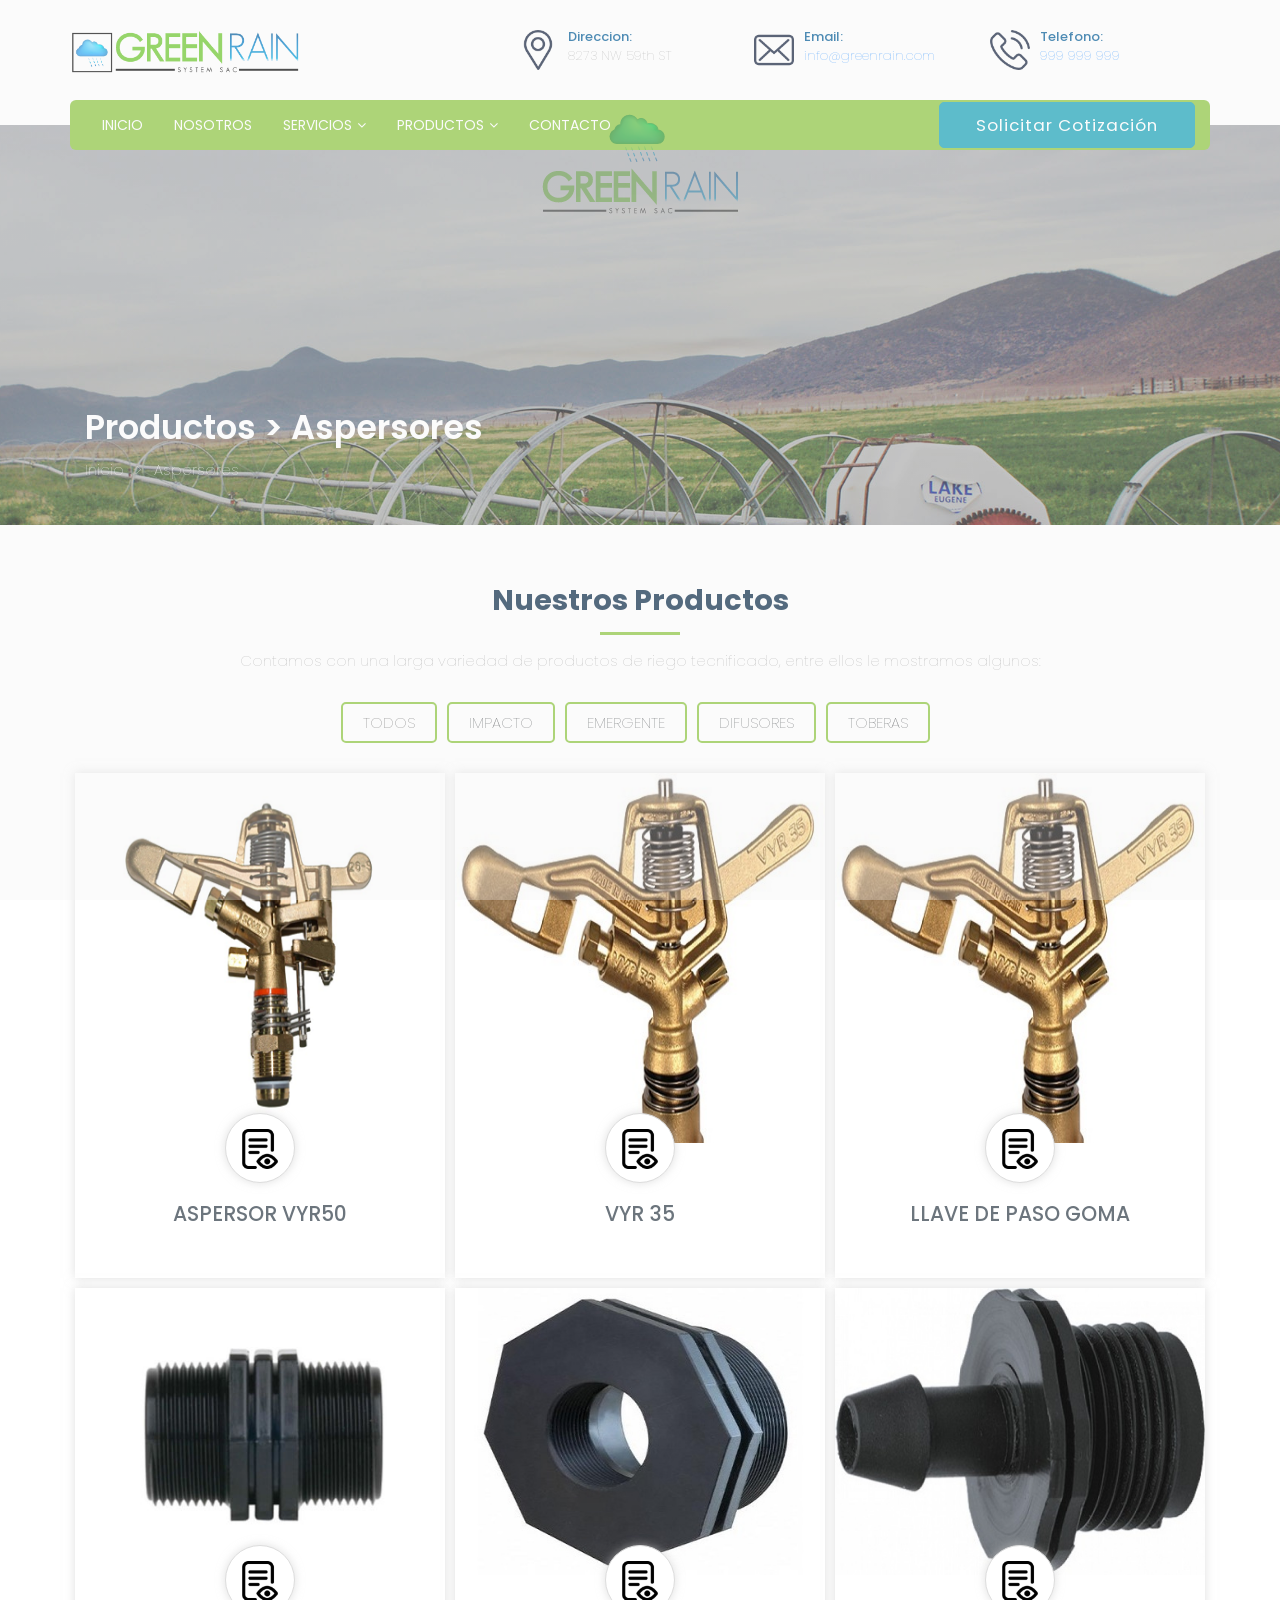
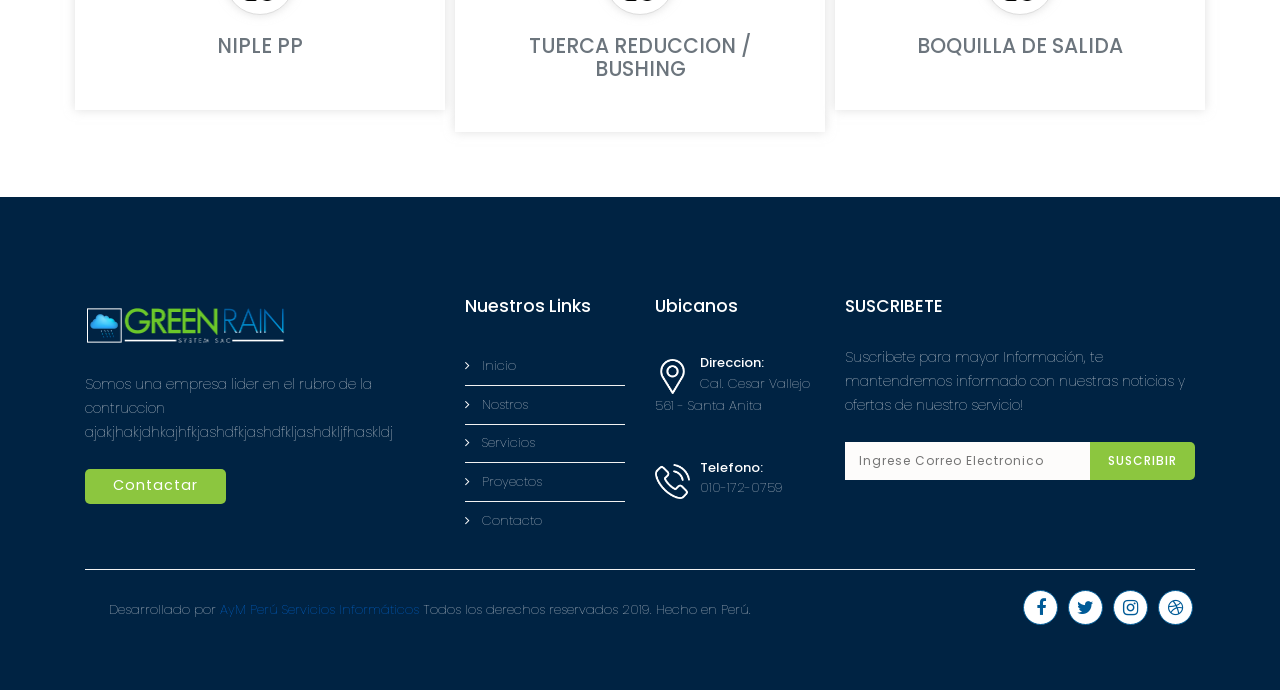
==== aspersores.html @ 832891cf "Mi primer commit" ====
<!DOCTYPE html>
<html lang="es" class="no-js">
	
    <head>
		<meta charset="UTF-8">
        <meta name="viewport" content="width=device-width, initial-scale=1, maximum-scale=1">
		<meta http-equiv="X-UA-Compatible" content="IE=edge">
        
		<!-- ==============================================
		TITLE AND META TAGS
		=============================================== -->
		<title>GREEN RAIN || INICIO</title>
        <meta name="description" content="">
        <meta name="keywords" content="">
        <meta name="author" content="AyM Peru Servicios Informarticos">

		<!-- ==============================================
		FAVICON
		=============================================== -->  
        <link rel="shortcut icon" href="img/greenrain/logos/nube.png">
             
		<!-- ==============================================
		CSS
		=============================================== -->  
        <link rel="stylesheet" href="css/bootstrap.min.css">
        <link rel="stylesheet" href="css/navbar.css">
        <link rel="stylesheet" href="css/stylesheet.css">
        <link rel="stylesheet" href="css/responsive.css">
        <link rel="stylesheet" href="fonts/font-awesome/css/font-awesome.min.css">
        <link rel="stylesheet" href="css/animate.min.css">
        <script src="js/modernizr-custom.js"></script>
        
	</head>
    
<body>
    
<!-- LOADER -->
<div id="loader-wrapper">
    <div  align="center">
        <img src="img/greenrain/logos/logo.png" alt="" style="margin-top:5%;" >
    </div>

    <div id="loader"></div>
</div>
<!-- LOADER -->
    
    
<header>
    <div class="container">
         <div class="header-left">
             <figure class="brand"><a href="index.html"><img src="img/greenrain/logos/logo1.png" alt=""></a></figure> 
         </div>
         <div class="top-location">
             <div class="address">
                 <figure class="address-icon"><img src="img/master/address.png" alt=""></figure>
                 <h6>Direccion:</h6>
                 <p>8273 NW 59th ST</p>
             </div>
             <div class="email">
                 <figure class="mail-icon"><img src="img/master/mail.png" alt=""></figure>
                 <h6>Email:</h6>
                 <p><a href="mailto:info@greenrain.com">info@greenrain.com</a></p>
             </div>
             <div class="phone">
                 <figure class="phone-icon"><img src="img/master/phone.png" alt=""></figure>
                 <h6>Telefono:</h6>
                 <p><a href="tel:+999 999 999">999 999 999</a></p>
             </div>
         </div>
     </div>    
 </header> 
    
 <nav>
  <div class="container">
      <nav class="navbar navbar-expand-lg">
        <a class="navbar-brand" href="index.html"><div class="logo-brand"><img src="img/greenrain/logos/logo1.png" alt=""></div></a>
        <button class="navbar-toggler" type="button" data-toggle="collapse" data-target="#navbarSupportedContent" aria-controls="navbarSupportedContent" aria-expanded="false" aria-label="Toggle navigation">
          <span class="navbar-toggler-icon"></span>
        </button>

        <div class="collapse navbar-collapse" id="navbarSupportedContent">
          <ul class="navbar-nav mr-auto">
            <li class="nav-item dropdown">
              <a class="nav-link" href="index.html">INICIO</a>
              <!-- <ul class="dropdown-menu">
                <li class="divider-top"></li>
                <li><a class="dropdown-item" href="index-2.html">Homepage One</a></li>
                <li class="divider"></li>
                <li><a class="dropdown-item" href="homepage-v2.html">Homepage Two</a></li>
                <li class="divider"></li>
                <li><a class="dropdown-item" href="homepage-v3.html">Homepage Three</a></li>
              </ul> -->
            </li>
            <li class="nav-item">
              <a class="nav-link" href="nosotros.html">NOSOTROS</a>
            </li>
            <li class="nav-item dropdown">
              <a class="nav-link  dropdown-toggle" href="#" data-toggle="dropdown">SERVICIOS<span class="caret-drop"></span></a>
              <ul class="dropdown-menu">
                <li class="divider-top"></li>
                <li><a class="dropdown-item" href="automatizacion.html">AUTOMATIZACION DE SISTEMAS DE RIEGO</a></li>
                <li class="divider"></li>
                <li><a class="dropdown-item" href="fertirrigacion.html">FERTIRRIGACION</a></li>
                <li class="divider"></li>
                <li><a class="dropdown-item" href="diseño-ejecucion.html">DISEÑO Y EJECUCION</a></li>
                <li class="divider"></li>
                <li><a class="dropdown-item" href="impermeabilizacion.html">IMPERMEABILIZACION DE RESERVORIO</a></li>
                <li class="divider"></li>
                <li><a class="dropdown-item" href="electrofusion.html">ELECTROFUSION DE TUBERIA HDPE</a></li>
                <li class="divider"></li>
               <li><a class="dropdown-item" href="termofusion.html">TERMOFUSION DE TUBERIA HDPE</a></li>
              </ul>
            </li>
            <li class="nav-item dropdown">
              <a class="nav-link dropdown-toggle" href="#" data-toggle="dropdown">PRODUCTOS<span class="caret-drop"></span></a>

              <ul class="dropdown-menu">
                <li class="divider-top"></li>
                <li><a class="dropdown-item" href="accesorios.html">Accesorios</a></li>
                <li class="divider"></li>
                <li><a class="dropdown-item" href="aspersores.html">Aspersores</a></li>
                <li class="divider"></li>
                <li><a class="dropdown-item" href="caniones.html">Cañones de Riego</a></li>
                <li class="divider"></li>
                <li><a class="dropdown-item" href="cintas.html">Cintas de Goteo</a></li>
                <li class="divider"></li>
                <li><a class="dropdown-item" href="electrobombas.html">Electrobombas Pedrollo</a></li>
                <li class="divider"></li>
                <li><a class="dropdown-item" href="fertirrigacion.html">Fertirrigación</a></li>
                <li class="divider"></li>
                <li><a class="dropdown-item" href="filtros.html">Filtros</a></li>
                <li class="divider"></li>
                <li><a class="dropdown-item" href="goteros.html">Goteros</a></li>
                <li class="divider"></li>
                <li><a class="dropdown-item" href="geomembrena.html">Geomembrena HDPE y PVC</a></li>
                <li class="divider"></li>
                <li><a class="dropdown-item" href="manguera.html">Manguera de Goteo</a></li> 
                <li class="divider"></li>
                <li><a class="dropdown-item" href="micro-aspersores.html">Micro Aspersores</a></li>
                <li class="divider"></li>
                <li><a class="dropdown-item" href="programadores.html">Programadores de Riego</a></li>
                <li class="divider"></li>
                <li><a class="dropdown-item" href="valvulas.html">Válvulas</a></li>
                <li class="divider"></li>
                <li><a class="dropdown-item" href="tuberia-polietileno.html">Tuberia de Polietileno HDPE-LDPE</a></li>
                <li class="divider"></li>
                <li><a class="dropdown-item" href="tuberia-pvc.html">Tuberia PVC</a></li>
                <li class="divider"></li>
                <li><a class="dropdown-item" href="soluciones.html">Soluciones Agrarias</a></li>
                
              </ul>
            </li>
            <!-- <li class="nav-item dropdown">
              <a class="nav-link  dropdown-toggle" href="#" data-toggle="dropdown">PAGES<span class="caret-drop"></span></a>
              <ul class="dropdown-menu">
                <li class="divider-top"></li>
                <li><a class="dropdown-item" href="blogs.html">Blogs</a></li>
                <li class="divider"></li>
                <li><a class="dropdown-item" href="blog-single.html">Blog Single</a></li>
                <li class="divider"></li>
                <li><a class="dropdown-item" href="faq.html">Faq</a></li>
                <li class="divider"></li>
                <li><a class="dropdown-item" href="careers.html">Careers</a></li>
                <li class="divider"></li>
                <li><a class="dropdown-item" href="team.html">Team</a></li>
                <li class="divider"></li>
                <li><a class="dropdown-item" href="pricing.html">Pricing</a></li>
                <li class="divider"></li>
                <li><a class="dropdown-item" href="error-page.html">404 Error Page</a></li>
              </ul>
            </li> -->
            <li class="nav-item">
              <a class="nav-link" href="contacto.html">CONTACTO</a>
            </li>
          </ul>
          
            <button class="btn btn-info" data-target="#ModalCotizar" data-toggle="modal">Solicitar Cotización</button>
          
        </div>
      </nav>
  </div>
</nav>
    
    <div class="sections">
        <div class="container">
            <div class="pages-title">
                <h1>Productos > Aspersores</h1>
                <p>Inicio &nbsp; > &nbsp; Aspersores</p>
            </div>
        </div>
    </div>
    
    

    <section>
        
      <div class="container filterable-portfolio">
              <div class="section-title">
                <h2>Nuestros Productos</h2>
                <hr class="center">
                <p>Contamos con una larga variedad de productos de riego tecnificado, entre ellos le mostramos algunos:</p>
              </div>
              <ul class="nav nav-pills center-pills portfolio-filter">
                <li role="presentation" class="active"><a href="#" data-filter="*">TODOS</a></li>
                <li role="presentation"><a data-filter=".impacto">IMPACTO</a></li>
                <li role="presentation"><a data-filter=".emergente">EMERGENTE</a></li>
                <li role="presentation"><a data-filter=".difusores">DIFUSORES</a></li>
                <li role="presentation"><a data-filter=".toberas">TOBERAS</a></li>
             
                
             </ul>
          <div class="row portfolio-items">
            <figure class="portfolio-item col-md-4 impacto">
                  <div class="front-thumbnail">
                          <figure class="box-pic"><a data-toggle="modal" data-target="#acc-dentado"><img src="img/greenrain/productos/aspersores/aspersorVyR50.png" alt=""></a></figure> 
                          <div class="rounded-circle"><figure class="center-circle-icon"><img src="img/greenrain/iconos/archivo.png" alt="" data-toggle="modal" data-target="#acc-dentado"></figure> </div>
                          <div class="figure-caption">
                              <h4 class="text-uppercase">ASPERSOR VyR50</h4>
                              
                          </div>
                      </div>
            </figure>


            <figure class="portfolio-item col-md-4 impacto">
              <div class="front-thumbnail">
                      <figure class="box-pic"><a data-toggle="modal" data-target="#acc-dentado2"><img src="img/greenrain/productos/aspersores/vyr35.jpg" alt=""></a></figure> 
                      <div class="rounded-circle"><figure class="center-circle-icon"><img src="img/greenrain/iconos/archivo.png" alt="" data-toggle="modal" data-target="#acc-dentado2"></figure> </div>
                      <div class="figure-caption">
                          <h4 class="text-uppercase">VYR 35</h4>
                          
                      </div>
                  </div>
            </figure>


            <figure class="portfolio-item col-md-4 goteo">
              <div class="front-thumbnail">
                      <figure class="box-pic"><a data-toggle="modal" data-target="#acc-dentado3"><img src="img/greenrain/productos/aspersores/vyr35.jpg" alt=""></a></figure> 
                      <div class="rounded-circle"><figure class="center-circle-icon"><img src="img/greenrain/iconos/archivo.png" alt="" data-toggle="modal" data-target="#acc-dentado3"></figure> </div>
                      <div class="figure-caption">
                          <h4 class="text-uppercase">LLAVE DE PASO GOMA
                          </h4>
                          
                      </div>
                  </div>
            </figure>

          

          </div>



          <div class="row portfolio-items">
            <figure class="portfolio-item col-md-4 mecanicos">
                  <div class="front-thumbnail">
                          <figure class="box-pic"><a data-toggle="modal" data-target="#acc-roscado"><img src="img/greenrain/productos/accesorios/rosacado1.jpg" alt=""></a></figure> 
                          <div class="rounded-circle"><figure class="center-circle-icon"><img src="img/greenrain/iconos/archivo.png" alt="" data-toggle="modal" data-target="#acc-roscado"></figure> </div>
                          <div class="figure-caption">
                              <h4 class="text-uppercase">NIPLE PP</h4>
                              
                          </div>
                      </div>
            </figure>


            <figure class="portfolio-item col-md-4 mecanicos">
              <div class="front-thumbnail">
                      <figure class="box-pic"><a data-toggle="modal" data-target="#acc-roscado2"><img src="img/greenrain/productos/accesorios/rosacado2.jpeg"></a></figure> 
                      <div class="rounded-circle"><figure class="center-circle-icon"><img src="img/greenrain/iconos/archivo.png" alt="" data-toggle="modal" data-target="#acc-roscado2"></figure> </div>
                      <div class="figure-caption">
                          <h4 class="text-uppercase">TUERCA REDUCCION / BUSHING</h4>
                          
                      </div>
                  </div>
            </figure>


            <figure class="portfolio-item col-md-4 mecanicos">
              <div class="front-thumbnail">
                      <figure class="box-pic"><a data-toggle="modal" data-target="#acc-roscado3"><img src="img/greenrain/productos/accesorios/roscado3.jpg" alt=""></a></figure> 
                      <div class="rounded-circle"><figure class="center-circle-icon"><img src="img/greenrain/iconos/archivo.png" alt="" data-toggle="modal" data-target="#acc-roscado3"></figure> </div>
                      <div class="figure-caption">
                          <h4 class="text-uppercase">Boquilla de Salida
                          </h4>
                          
                      </div>
                  </div>
            </figure>

          

          </div>
        </div>

</section>

   
    
    <footer>
        <div class="container" style="background: #0000">
            <div class="row">
              <div class="col-lg-4">
                <div class="footer-col">
                    <figure class="footer-logo"><a href="index.html"><img src="img/greenrain/logos/logo2.png" alt=""></a></figure>
                  <p>Somos una empresa lider en el rubro de la contruccion ajakjhakjdhkajhfkjashdfkjashdfkljashdkljfhaskldj </p>
                  <p><button class="btn btn-custom" data-target="#ModalCotizar" data-toggle="modal">Contactar</button></p>
                </div>  
              </div>
              <div class="col-lg-2">
                <div class="footer-col">  
                    <h5>Nuestros Links</h5> 
                    <ul class="list-group list-group-flush">
                        <li class="list-group-item"><i class="fa fa-angle-right" aria-hidden="true"></i>  &nbsp; <a href="index.html">Inicio</a></li>
                        <li class="list-group-item"><i class="fa fa-angle-right" aria-hidden="true"></i>  &nbsp; <a href="nosotros.html">Nostros</a></li>
                        <li class="list-group-item"><i class="fa fa-angle-right" aria-hidden="true"></i>  &nbsp; <a href="servicios.html">Servicios</a></li>
                        <li class="list-group-item"><i class="fa fa-angle-right" aria-hidden="true"></i>  &nbsp; <a href="proyectos.html">Proyectos</a></li>
                        <li class="list-group-item"><i class="fa fa-angle-right" aria-hidden="true"></i>  &nbsp; <a href="contacto.html">Contacto</a></li>
                    </ul>
                </div>
              </div>
              <div class="col-lg-2">
                <div class="footer-col"> 
                    <h5>Ubicanos</h5>
                    <div class="location-box">
                        <figure class="bottom-location-icon"><img src="img/master/location-footer.png" alt=""></figure>
                        <h6>Direccion:</h6>
                        <p>Cal. Cesar Vallejo 561 - Santa Anita</p>
                    </div>
                    
                    <div class="location-box location-phone">
                        <figure class="bottom-location-icon"><img src="img/master/call-footer.png" alt=""></figure>
                        <h6>Telefono:</h6>
                        <p>010-172-0759</p>
                    </div>
                </div>
              </div>
              <div class="col-lg-4">
                <div class="footer-col last-col">
                    <h5>SUSCRIBETE</h5>
                    <p>Suscribete para mayor Información, te mantendremos informado con nuestras noticias y ofertas de nuestro servicio!</p>
                    <div class="newsletter-box">
                     <form class="subscribirAspersor" method="post">
                        <input type="email" class="input" id="email" name="email" placeholder="Ingrese Correo Electronico" required>
                        <input type="submit" class="button" id="submit" value="SUSCRIBIR">
                      </form>           
                    </div>
                    
                </div>  
              </div>
            </div>
            <hr class="footer">
            <div class="bottom-footer">
                <div class="copytight">
                    <p align="center">&nbsp;&nbsp; &nbsp;&nbsp; Desarrollado por <a href="https://aymperusi.com/">AyM Perú Servicios Informáticos</a>
                      Todos los derechos reservados 2019. Hecho en Perú.</p>
                </div>
                <div class="social-footer">
                    <div class="social-items"><a href="#"><div class="icon-fa"><i class="fa fa-facebook" aria-hidden="true"></i></div></a></div>
                    <div class="social-items"><a href="#"><div class="icon-fa"><i class="fa fa-twitter" aria-hidden="true"></i></div></a></div>
                    <div class="social-items"><a href="#"><div class="icon-fa"><i class="fa fa-instagram" aria-hidden="true"></i></div></a></div>
                    <div class="social-items"><a href="#"><div class="icon-fa"><i class="fa fa-dribbble" aria-hidden="true"></i></div></a></div>
                </div>
            </div>
        </div>
    </footer>
    
    <a href="#0" class="cd-top">Top</a>

      <!-- Modal -->
	 <div class="modal fade" id="ModalCotizar" tabindex="-1" role="dialog" aria-labelledby="ModalCotizar" aria-hidden="true">
            <div class="modal-dialog" role="document">
              <div class="modal-content">
                <div class="modal-header">
                  <h5 class="modal-title" id="exampleModalLabel"><b>PONTE EN CONTACTO CON NOSOTROS</b> </h5>
                  <button type="button" class="close" data-dismiss="modal" aria-label="Close">
                    <span aria-hidden="true">&times;</span>
                  </button>
                </div>
                <div class="modal-body">
                    <form class="contactoAspersor/" method="POST" >
                        <!-- Entrada para Nombre y Telefono -->
                        <div class="form-row">
                          <div class="form-group col-md-6">
                            <label for="inputEmail4">Nombre</label>
                            <input required type="text" class="form-control" name="nombre"  placeholder="Ingrese Nombre">
                          </div>
                          <div class="form-group col-md-6">
                <label for="inputPassword4"><b>Telefono</b></label>
                            <input required type="number" class="form-control" name="telefono"  placeholder="Ingrese Telefono">
                          </div>
                        </div>
                        <!-- Entrada para Email u Asutno -->
                        <div class="form-row">
                            <div class="form-group col-md-6">
                              <label for="inputEmail4"><b>Email</b></label>
                              <input required type="email" class="form-control" name="email"  placeholder="Ingrese Email">
                            </div>
                            <div class="form-group col-md-6">
                              <label for="inputPassword4"><b>Asunto</b></label>
                              <input required type="text" class="form-control" name="asunto"  placeholder="Ingrese Asunto">
                            </div>
                          </div>
        
                        <div class="form-group">
                            <label for="inputAddress2"><b>Mensaje</b></label>
                            <textarea name="mensaje" id="" cols="30" rows="5" name="mensaje" placeholder="Ingrese Mensaje" class="form-control" required></textarea>
                        </div>
                        
                      
                </div>
                <div class="modal-footer">
                  <button type="button" class="btn btn-secondary" data-dismiss="modal">Cancelar</button>
                  <button type="submit" class="btn btn-primary">Enviar Datos</button>
                </div>
            </form>
              </div>
            </div>
          </div>
	<!-- ==============================================
	JAVASCRIPTS
	=============================================== -->
    <script src="js/jquery-3.2.1.min.js"></script>
    <script src="js/bootstrap.min.js"></script>
    <script src="js/loader.js"></script>
    <script src="js/top.js"></script>  
    
    <script src="componentes/sweetalert2/sweetalert2.all.js"></script>
    <script src="js/enviar.js"></script>
    <script>
      (function(i,s,o,g,r,a,m){i['GoogleAnalyticsObject']=r;i[r]=i[r]||function(){
      (i[r].q=i[r].q||[]).push(arguments)},i[r].l=1*new Date();a=s.createElement(o),
      m=s.getElementsByTagName(o)[0];a.async=1;a.src=g;m.parentNode.insertBefore(a,m)
      })(window,document,'script','js/analytics.js','ga');
      ga('create', 'UA-101241150-1', 'auto');
      ga('send', 'pageview');
    </script> 



    <!-- MODALES -->
     <!-- MODAL -- FICHA TECNICA DE CADA PRDUCTO -->
     <div class="modal fade" id="acc-dentado" tabindex="-1" role="dialog" aria-labelledby="exampleModalLabel" aria-hidden="true">
      <div class="modal-dialog" role="document">
        <div class="modal-content">
          <div class="modal-header">
            <h2 class="modal-title" id="exampleModalLabel">VyR-50</h2>
            <button type="button" class="close" data-dismiss="modal" aria-label="Close">
              <span aria-hidden="true">&times;</span>
            </button>
          </div>
          <div class="modal-body">
                  <h3>ESPECIFICACIONES TECNICAS:</h3>

          
                <p class="font-weight-light">- Fabricados a partir de materias primas de polipropileno de alta
                calidad; son resistentes a los impactos.</p>

                <p class="font-weight-light">- Se utilizan con mangueras de polietileno de baja densidad (LDPE)
                (sin gotero) de Ø16 mm y Ø20 mm.</p>

                <p class="font-weight-light">- Se utilizan con líneas de goteo de Ø16 mm y Ø20 mm.</p>

                <p class="font-weight-light">- Evitan la formación de algas y bacterias gracias a su estructura a
                prueba de rayos UV (rayos ultravioleta).</p>

                <p class="font-weight-light">- Su superficie interna es homogénea y libre de poros.</p>
                
                <p class="font-weight-light">-  No contienen substancias extrañas que pudieran alterar el sabor o el
                olor del agua. </p>

              

             
          
          </div>
          <div class="modal-footer">
            <button type="button" class="btn btn-danger" data-dismiss="modal">Cerrar</button>
            
          </div>
        </div>
      </div>
    </div>


    </body>
    

</html>
---- css/navbar.css ----
/* ================== 
	# NAVBAR.  
   ================== */
nav .container{
    border-radius: 6px;
    background: #8CC63F;
    height: 50px;
    margin: 0px auto;
}

nav .container .navbar{
    padding: 32px 0px;
}

nav{
    background: transparent;
    width: 100%;
    top: -30px;
    position: relative; 
    z-index: 2;
}

.nav-link {
  transition-duration: 0.4s;
  display: block;
  padding: 0.5rem 3rem;
  margin: 0px 5px 0px 10px;
  font-family: 'Poppins', sans-serif;
  font-size: 14px;
  font-weight: normal;
  color: #fff;
}

.nav-link:hover, .nav-link:focus {
  text-decoration: none;
    color: #2C4987;
}

.navbar-brand{
    display: none;
}

.navbar{
    background: transparent;
    padding-right: 0px;
    padding-left: 0px; 
}

.logo-brand{
  width: 200px;
  transition: 0.5s;
  position: relative;

}

.logo-brand img{
  width: 100%;
}

.navbar-toggler-icon {
  display: inline-block;
  width: 1.1em;
  height: 1.1em;
  vertical-align: middle;
  content: "";
  background: no-repeat center center;
  background-size: 100% 100%;
}

.dropdown-menu {
  position: absolute;
  top: 100%;
  left: 0;
  z-index: 1000;
  display: none;
  float: left;
  min-width: 200px;
  padding: 10px 0;
  margin: 2px 0 0;
  font-size: 16px;
  text-align: left;
  list-style: none;
  background-color: #FAFCFC;
  -webkit-background-clip: padding-box;
          background-clip: padding-box;
  border: 1px solid #eff5f5;
  border-radius: 4px;
}

.dropdown-menu > li > a {
  display: block;
  padding: 2px 20px;
  clear: both;
  font-weight: normal;
  line-height: 1.5;
  white-space: nowrap;
  transition: 0.4s;
  font-family: 'Poppins', sans-serif;
  color: #595959;
  font-weight: normal;
  font-size: 14px;
  transition: 0.3s;
}

.dropdown-menu > li > a:hover,
.dropdown-menu > li > a:focus {
  color: #2C4987;
  text-decoration: none;
  background-color: transparent;
}

.dropdown-menu .divider-top {
  display: none;
  height: 1px;
  margin: 9px 0;
  overflow: hidden;
  background-color: #eff5f5;
}

.dropdown-menu .divider {
  height: 1px;
  margin: 9px 0;
  overflow: hidden;
  background-color: #eff5f5;
}

.dropdown-toggle::after {
    display:none;
}

.caret-drop{
    position: relative;
    color: #FFF;
    margin-left: 5px;
}

.caret-drop:before{
    content: "\f107";
    font-family: FontAwesome;
    font-style: normal;
    font-weight: normal;
}

.navbar-nav>.open>a, .navbar-nav>.open>a:hover, .navbar-nav>.open>a:focus{
    background-image:none;
    color: #fff;
    background-color: rgba(0,0,0,0.5); 
}

.navbar-toggler:active {
  text-decoration: none;
    color: #FFF;
}

@media (max-width:1200px) { 
.main-navbar .container{
    padding: 0px 15px 0px 15px;
}
    
}

@media (min-width: 1200px) {
    
.navbar-toggler-icon {
  background-image: url("../img/master/bars.png");
}
    
}

@media (max-width: 992px) {
    
.logo-brand{
  width: 140px;
}
    
nav .container .navbar{
    padding: 34px 0px;
}
    
nav{
    top: -33px;
}

}

@media (min-width: 851px) {
  .navbar-expand-lg {
    -ms-flex-flow: row nowrap;
    flex-flow: row nowrap;
    -ms-flex-pack: start;
    justify-content: flex-start;
  }
  .navbar-expand-lg .navbar-nav {
    -ms-flex-direction: row;
    flex-direction: row;
  }
  .navbar-expand-lg .navbar-nav .dropdown-menu {
    position: absolute;
  }
  .navbar-expand-lg .navbar-nav .nav-link {
    padding-right: 0.5rem;
    padding-left: 0.5rem;
  }
  .navbar-expand-lg > .container,
  .navbar-expand-lg > .container-fluid {
    -ms-flex-wrap: nowrap;
    flex-wrap: nowrap;
  }
  .navbar-expand-lg .navbar-collapse {
    display: -ms-flexbox !important;
    display: flex !important;
    -ms-flex-preferred-size: auto;
    flex-basis: auto;
  }
  .navbar-expand-lg .navbar-toggler {
    display: none;
  }
    
.nav-link {
  margin: 0px 2px 0px 5px;
}
    
}


@media (max-width:850px) { 
nav .container{
    padding: 0px;
    margin: 0px;
    padding: 0px;
    width: 100%;
    border-radius: 0px;
    height: 100%;
    background: transparent;
}
    
nav .container .navbar{
    padding: 0px 5px;
}
    
.navbar-brand{
    display: inherit;
}
    
.logo-brand{
    width: 150px
}
    
.logo-brand img{
    width: 100%;
}

nav{
    position: absolute;
    width: 100%;
    top: 5px;
}
    
.navbar{
    padding-right: 15px;
    padding-left: 25px; 
}
    
 .logo-brand{
    margin: 5px;
}   
      
.logo-brand img{
    width: 100%;
}
    
.navbar-toggler-icon {
    background-image: url("../img/master/bars.png");
    transition: 0.3s;
}  
       
.navbar-toggler-icon:hover {
    background-image: url("../img/master/bars-hover.png");
}  
    
.navbar-toggler:focus, .navbar-toggler:active {
    outline: none;
    box-shadow: none;
}

.navbar-nav > li > a {
    color: #595959;
    font-weight:normal;
    font-size: 12px;
    padding-left: 15px;
    margin-top: 4px;
}  
    
.navbar-nav > li > a:hover {
    color: #B5E700;
}
    
.dropdown-menu{
    margin-top: -16px;
    background: #FFF;
    border: none;
}    
.dropdown-menu > li > a {
    color: #595959;
    font-size: 12px;
    transition: 0.3s;
    padding-left: 30px;
}
.dropdown-menu > li > a:hover,
.dropdown-menu > li > a:focus {
    color: #B5E700;
    background-color: transparent;
}
.dropdown-menu > .active > a,
.dropdown-menu > .active > a:hover,
.dropdown-menu > .active > a:focus {
    color: #555;
    background-color: #e7e7e7;
}
.dropdown-menu > .disabled > a,
.dropdown-menu > .disabled > a:hover,
.dropdown-menu > .disabled > a:focus {
    color: #ccc;
    background-color: transparent;
}
    
.navbar-nav > .open > a,
.navbar-nav > .open > a:hover,
.navbar-nav > .open > a:focus {
    color: #000;
    background-color: transparent;
}
    
.navbar-nav {
    margin-top: 2px;
    background: #FFF;
} 

.navbar-nav > li {
    float: none;
    border-bottom: 1px solid #eff5f5;
    padding: 3px 10px 3px 5px;
}
    
.dropdown-toggle {
    border: none;
}
    
.dropdown-menu .divider-top {
  display:inherit;
  height: 1px;
  margin: 9px 0;
  overflow: hidden;
  clear: both;
}
    
.open .dropdown-menu {
    position: static;
    float: none;
    width: auto;
    margin-top: 0;
    background-color: #fff;
    border: 0;
    -webkit-box-shadow: none;
            box-shadow: none;
}
    
.caret-drop{
    float: right;
    margin-top: -5px;
}
    
.caret-drop:before{
    content: "\f107";
    font-family: FontAwesome;
    font-style: normal;
    font-weight: normal;
    color: #2C4987;
    font-size: 20px;
}
    
.navbar-collapse{
    margin-top: 10px;
}

.navbar-nav>.open>a, .navbar-nav>.open>a:hover, .navbar-nav>.open>a:focus{
    background-image:none;
    color: #fff;
    background-color: rgba(0,0,0,0.5); 
}
    

}
---- css/stylesheet.css ----
@import url('normalize.css');
@import url('https://fonts.googleapis.com/css?family=Poppins');



html, body, div, span, applet, object, iframe,blockquote, pre,
a, abbr, acronym, address, big, cite, code,
del, dfn, em, img, ins, kbd, q, s, samp,
small, strike, strong, sub, sup, tt, var,
b, u, i, center,
dl, dt, dd, ol, ul, li,
fieldset, form, label, legend,
table, caption, tbody, tfoot, thead, tr, th, td,
article, aside, canvas, details, embed, 
figure, figcaption, footer, header, hgroup, 
menu, nav, output, ruby, section, summary,
time, mark, audio, video {
	margin: 0;
	padding: 0;
	border: 0;
	font-size: 100%;
	font: inherit;
}
/* HTML5 display-role reset for older browsers */
article, aside, details, figcaption, figure, 
footer, header, hgroup, menu, nav, section {
	display: block;
}

body{
    overflow-x: hidden;
}

html {
  font-size: 24px;
  font-weight: 100;
  line-height: 1.5;
}

/* ===================================== 
	2. TYPOGRAPHY. 
   ===================================== */
h1, h2, h3, h4, h5, h6, p, ul,ol{
  margin-top: 0;
  margin-bottom: 1rem;
}

h1, h2, h3, h4, h5, h6 {
  margin-bottom: 0.5rem;
  line-height: 1.1;
  font-family: 'Poppins', sans-serif;
}

h1, .h1 {
  font-size: 1.8rem;
  font-weight: 600;
}

h2, .h2 {
  font-size: 1.2rem;
  color: rgb(9, 42, 72);
  font-weight: bold;
}

h3, .h3 {
  font-size: 0.90rem;
}

h4, .h4 {
  font-size: 0.85rem;
}

h5, .h5 {
  font-size: 0.72rem;
}

h6, .h6 {
  font-size: 0.70rem;
  color: #005B97;
}

p {
  font-size: 15px;
  font-family: 'Poppins', sans-serif;
  color: #999999;
}

a:link {
    text-decoration: none;
}

a:visited {
    text-decoration: none;
}

a:hover {
    text-decoration: none;
}

a:active {
    text-decoration: none;
}

/* =====================================
   	3. SPACE AND ALIGMENT.
   ===================================== */
.container, .container-fluid{
    margin: 60px auto 60px auto;
}

.inner-color{
   background: #F9F9F9; 
   padding: 20px 0px;
}

/* ==================================
   	4. BUTTOMS.
   ==================================*/
.btn {
  display: inline-block;
  font-weight: 400;
  text-align: center;
  white-space: nowrap;
  vertical-align: middle;
  -webkit-user-select: none;
  -moz-user-select: none;
  -ms-user-select: none;
  user-select: none;
  padding: 0.4rem 1.5rem;
  font-size: 0.70rem;
  line-height: 1.5;
  transition: color 0.15s ease-in-out, background-color 0.15s ease-in-out, border-color 0.15s ease-in-out, box-shadow 0.15s ease-in-out;
  font-family: 'Poppins', sans-serif;
  
  border-radius: 5px;
  letter-spacing: 1px;
}

.btn-custom {
  color: #FFF;
  background-color: #8CC63F;
  transition: 0.3s;
  padding: 0.24rem 1.122rem;
  font-size: 0.60rem; 
}

.btn-custom:hover {
  color: #FFF;
  background-color: #2c4987;
  border-color: #2c4987;
}

.btn-custom:focus, .btn-custom.focus {
  box-shadow: none;
}

.btn-custom.disabled, .btn-custom:disabled {
  color: #fff;
  background-color: #8CC63F;
  border-color: #8CC63F;
}

.btn-custom:not(:disabled):not(.disabled):active, .btn-custom:not(:disabled):not(.disabled).active,
.show > .btn-custom.dropdown-toggle {
  color: #fff;
  background-color: #2C4987;
  border-color: #2C4987;
}

.btn-custom:not(:disabled):not(.disabled):active:focus, .btn-custom:not(:disabled):not(.disabled).active:focus,
.show > .btn-custom.dropdown-toggle:focus {
  box-shadow: none;
}

.btn-slider {
  color: #FFF;
  background-color: #8CC63F;
  transition: 0.3s;
  padding: 0.3rem 1.125rem;
  font-size: 0.60rem;   
}

.btn-slider:hover {
  color: #FFF;
  background-color: #2c4987;
  border-color: #2c4987;  
}

.btn-slider:focus, .btn-slider.focus {
  box-shadow: none;
}

.btn-slider.disabled, .btn-slider:disabled {
  color: #fff;
  background-color: #8CC63F;
  border-color: #8CC63F;
}

.btn-slider:not(:disabled):not(.disabled):active, .btn-slider:not(:disabled):not(.disabled).active,
.show > .btn-slider.dropdown-toggle {
  color: #fff;
  background-color: #2C4987;
  border-color: #2C4987;
}

.btn-slider:not(:disabled):not(.disabled):active:focus, .btn-slider:not(:disabled):not(.disabled).active:focus,
.show > .btn-slider.dropdown-toggle:focus {
  box-shadow: none;
}

.btn-nav {
  color: #fff;
  background-color: #005B97;
  border-color: #005B97;
  font-size: 0.55rem;
  padding: 0.15rem 0.65rem;
  border-radius: 5px;
}

.btn-nav:hover {
  color: #FFF;
  background-color: #2c4987;
  border-color: #2c4987;
}

.btn-nav:focus, .btn-nav.focus {
  box-shadow: none;
}

.btn-nav.disabled, .btn-nav:disabled {
  color: #fff;
  background-color: #2C4987;
  border-color: #2C4987;
}

.btn-nav:not(:disabled):not(.disabled):active, .btn-nav:not(:disabled):not(.disabled).active,
.show > .btn-nav.dropdown-toggle {
  color: #fff;
  background-color: #2C4987;
  border-color: #2C4987;
}

.btn-nav:not(:disabled):not(.disabled):active:focus, .btn-nav:not(:disabled):not(.disabled).active:focus,
.show > .btn-nav.dropdown-toggle:focus {
  box-shadow: none;
}

/* ==================================
   	5. HEADER.
   ==================================*/
.top-header{
    height: 40px;
    background: #005B97;   
}

.top-header .container{
    margin: 0px auto;
}

.top-header-left{
    float: left;
}

.inner-header-left{
    display: inline-block;
    margin-right: 10px;
    font-size: 13px;
}

.inner-header-left p{
    font-size: 13px;
    color: #FFF;
}

.inner-header-left a:link {
    text-decoration: none;
    color: #FFF;
    transition: 0.3s;
}

.inner-header-left a:visited {
    text-decoration: none;
    color: #FFF;
}

.inner-header-left a:hover {
    text-decoration: none;
    color: #8CC63F;
}

.inner-header-left a:active {
    text-decoration: none;
    color: #FFF;
}

.top-header-social{
    float: right;
}

.inner-header-social{
    display: inline-block;
    margin-right: 5px;
}

.inner-header-social .fa{
    font-size: 15px;
    color: #FFF;
    transition: 0.3s;
}

.inner-header-social .fa:hover{
    color: #8CC63F;
}

header{
    background: #FFF;
    height: 130px;
}

header .container{
    margin: 0px auto;
    padding: 15px 0px;
}

.header-left{
    float: left;
    width: 20%;
    padding: 5px 0px;
}

figure.brand{
    width: 230px;
}

figure.brand img{
    width: 100%;
}

.top-location{
    float: right;
    padding: 15px 0px;
}

.top-location h6{
    font-size: 13px;
    margin-bottom: 2px;
}

.top-location p{
    font-size: 13px;
    margin-bottom: 0px;
}

.email, .address{
    display: inline-block;
    margin-right: 10px;
    width: 220px;
}

.phone{
    display: inline-block;
    width: 220px;
}

.address-icon, .mail-icon, .phone-icon{
    width: 40px;
    float: left;
    margin-right: 10px;
}

.address-icon img{
    width: 100%;
}

.mail-icon img{
    width: 100%;
}

.phone-icon img{
    width: 100%;
}

/* ==========================================================================
   	6. CAROUSEL.
   ========================================================================== */
.carousel{
    height: 700px;
    background: #ddd;
    margin-top: -55px;
    position: relative;
    z-index: 1;
}

.carousel-inner {
    height: 700px;
}

.carousel-caption{
    position: absolute;
    top: 35%;
    bottom: 0;
    text-align: center;
    color: #FFF;
}

.carousel-caption h5{
    text-transform: uppercase;
    margin: 20px 0px 30px 0px;
    color: #FFF;
}

.carousel,
.carousel-item,
.active {
    height: 100%;
}

.carousel-img-1 {
    background-image:url('../img/greenrain/slider/tecnificación.jpg');
    width: 100%;
    height: 100%;
     background-position: center;
    background-repeat: no-repeat;
    background-size: cover;
}

.carousel-img-2 {
    background-image:url('../img/greenrain/slider/tecnificación-de-riego.jpg');
    width: 100%;
    height: 100%;
    background-position: center;
    -webkit-background-size: cover;
    -moz-background-size: cover;
    background-size: cover;
    -o-background-size: cover;
}

.carousel-img-3 {
    background-image:url('../img/greenrain/slider/RIEGO3ok.jpg');
    width: 100%;
    height: 100%;
    background-position: center;
    -webkit-background-size: cover;
    -moz-background-size: cover;
    background-size: cover;
    -o-background-size: cover;
}

.carousel-img-1:before {
  content: '';
  position: absolute;
  top: 0;
  right: 0;
  bottom: 0;
  left: 0;
  background-image: linear-gradient(to bottom right, #000, #000);
  opacity: 0.5;
}

.carousel-img-2:before {
  content: '';
  position: absolute;
  top: 0;
  right: 0;
  bottom: 0;
  left: 0;
  background-image: linear-gradient(to bottom right, #000, #000);
  opacity: 0.5;
}

.carousel-img-3:before {
  content: '';
  position: absolute;
  top: 0;
  right: 0;
  bottom: 0;
  left: 0;
  background-image: linear-gradient(to bottom right, #000, #000);
  opacity: 0.5;
}

.carousel-indicators {
  position: absolute;
  right: 0;
  bottom: 20px;
  left: 0;
  z-index: 15;
  display: -ms-flexbox;
  display: flex;
  -ms-flex-pack: center;
  justify-content: center;
  padding-left: 0;
  margin-right: 15%;
  margin-left: 15%;
  list-style: none;
}

.carousel-indicators li {
  position: relative;
  -ms-flex: 0 1 auto;
  flex: 0 1 auto;
  width: 30px;
  height: 3px;
  margin-right: 3px;
  margin-left: 3px;
  text-indent: -999px;
  cursor: pointer;
  background-color: rgba(255, 255, 255);
}

.carousel-indicators .active {
  background-color: #8CC63F;
}

.carousel-control-prev,
.carousel-control-next {
  position: absolute;
  top: 0;
  bottom: 0;
  display: -ms-flexbox;
  display: flex;
  -ms-flex-align: center;
  align-items: center;
  -ms-flex-pack: center;
  justify-content: center;
  width: 15%;
  color: #fff;
  text-align: center;
  opacity: 0.5;
  display: none;
}

.inner-btn{
    display: inline-block;
    margin-right: 10px;
}

/* ==================================
   	7. HOMEPAGE #1.
   ==================================*/
.front-section h6{
    color: #8CC63F;
    text-transform: uppercase;
}

hr.left{
	width: 70px;
    border-top: 3px solid #8CC63F;
    margin: 15px 0px 15px 0px;
}

.front-options{
    margin-top: 30px;
}

.front-options .row .col-md-6{
    padding: 10px;
}

.front-options h4{
    margin-bottom: 7px;
}

.front-options p{
    font-size: 13px;
}

.border-icon{
    width: 70px;
    height: 70px;
    border: solid 2px #005B97;
    position: relative;
    float: left;
    margin-right: 20px;
    border-radius: 5px;
    transition: 0.3s;
}

.border-icon:hover{
    border: solid 1px #8CC63F;
    background: #8CC63F;
}

figure.icon-center{
    position: absolute;
    margin: auto;
    top: 0;
    right: 0;
    bottom: 0;
    left: 0;
    width: 40px;
    height: 40px;
}

figure.icon-center img{
    width: 100%; 
}

figure.front-pic img{
    width: 100%;
}

image-hover {
	margin: 15px 15px 0;
	padding: 0;
}
    
.image-hover::after {
	content: '';
	clear: both;
	display: block;
}
    
.image-hover .image-box {
	position: relative;
	padding: 0;
}
    
.image-hover .image-box img {
	width: 100%;
}
    
.image-hover .image-box:first-child {
	margin-left: 0;
}

.image-hover figure {
	width: 100%;
	height: 100%;
	margin: 0;
	padding: 0;
	background: #fff;
	overflow: hidden;
}
    
.image-hover ffigure:hover+span {
	bottom: -36px;
	opacity: 1;
}

.hover-effects figure img {
	-webkit-transform: scale(1);
	transform: scale(1);
	-webkit-transition: .3s ease-in-out;
	transition: .3s ease-in-out;
}
    
.hover-effects figure:hover img {
	-webkit-transform: scale(1.3);
	transform: scale(1.3);
}

.front-thumbnail{
    background: #FFF;
    box-shadow: 0 0 10px rgba(204,204,204,0.6);
    -moz-box-shadow: 0 0 10px rgba(204,204,204,0.6);
    -webkit-box-shadow: 0 0 10px rgba(204,204,204,0.6);
    -o-box-shadow: 0 0 10px rgba(204,204,204,0.6);
}

.front-thumbnail .box-pic img{
    width: 100%; 
}

.front-thumbnail .figure-caption{
    padding: 20px 50px 40px 50px;
    text-align: center;
}

.front-thumbnail .figure-caption p{
    margin-bottom: 0px;
}

.rounded-circle{
    width: 70px;
    height: 70px;
    border-radius: 50%;
    border: solid 1px #ddd;
    box-shadow: 0 0 10px rgba(204,204,204,0.6);
    -moz-box-shadow: 0 0 10px rgba(204,204,204,0.6);
    -webkit-box-shadow: 0 0 10px rgba(204,204,204,0.6);
    -o-box-shadow: 0 0 10px rgba(204,204,204,0.6);
    position: relative;
    margin: -30px auto 0px auto;
    background: #FFF;
    transition: 0.3s;
}

.front-thumbnail:hover .rounded-circle{
    background: #8CC63F;
    border: solid 1px #8CC63F;
}

.center-circle-icon{
    position: absolute;
    margin: auto;
    top: 0;
    right: 0;
    bottom: 0;
    left: 0;
    width: 40px;
    height: 40px;
}


.center-circle-icon img{
    width: 100%;
}

.front-blogs .thumb-pic{
    position: relative;
    transition: .5s ease;
    backface-visibility: hidden;
}

.front-blogs:hover .thumb-pic{
  opacity: 0.8;
}

.post-prev-thumb img{
    width: 100%;
}

.date-label{
    width: auto;
    height: auto;
    background: #8CC63F;
    position: absolute;
    color: #FFF;
    padding: 10px 20px;
    bottom: 30px;
}

.date-label h6{
    margin-bottom: 0px;
    color: #FFF;
}

.front-blogs .post-caption{
    padding: 30px 0px;
}

.front-blogs .post-caption p{
    line-height: 1.8;
}

.front-blogs .post-caption h5{
    color: #8CC63F;
}

.front-blogs .post-caption a:link {
    text-decoration: none;
    color: #333;
}

.front-blogs .post-caption a:visited {
    text-decoration: none;
    color: #333;
}

.front-blogs .post-caption a:hover {
    text-decoration: none;
    color: #2C4987;
}

.front-blogs .post-caption a:active {
    text-decoration: none;
    color: #333;
}

.news-feed{
    padding: 30px 20px;
    box-shadow: 0 0 10px rgba(204,204,204,0.6);
    -moz-box-shadow: 0 0 10px rgba(204,204,204,0.6);
    -webkit-box-shadow: 0 0 10px rgba(204,204,204,0.6);
    -o-box-shadow: 0 0 10px rgba(204,204,204,0.6);  
}

.feed-box{
    height: 80px;
    clear: both;
}

.feed-thumb{
    width: 80px;
    height: 80px;
    float: left;
    margin-right: 15px;
    transition: .5s ease;
    backface-visibility: hidden;
}

.feed-thumb:hover{
  opacity: 0.8;
}

.feed-thumb img{
    width: 100%;
}

.feed-box .post-caption h6{
    color: #333;   
}

.feed-box .post-caption a:link {
    text-decoration: none;
    color: #333;
}

.feed-box .post-caption a:visited {
    text-decoration: none;
    color: #333;
}

.feed-box .post-caption a:hover {
    text-decoration: none;
    color: #2C4987;
}

.feed-box .post-caption a:active {
    text-decoration: none;
    color: #333;
}

hr.feed{
    width: 100%;
    border-top: 1px solid #ddd;
    margin: 25px auto 25px auto;
}

/* ==================================
   	8. PAGES STYLES.
   ==================================*/
   /* AUTOMATIZACION */
   .sectionsAuto{
    background-image: url("../img/greenrain/slider/tecnificación-de-riego.jpg");
    height: 400px; 
    margin-top: -55px;
    background-attachment: fixed;
    background-position: center;
    background-repeat: no-repeat;
    background-size: cover;
    position: relative;
}

.sectionsAuto:before {
  content: '';
  position: absolute;
  top: 0;
  right: 0;
  bottom: 0;
  left: 0;
  background-image: linear-gradient(to bottom right, #000, #000);
  opacity: 0.3;
}

.sectionsAuto .container{
    margin: 0px auto;
}

   /* FIN AUTOMATIZACION */

   /* FERTIRRIGACION */
.sectionsFerti{
    background-image: url("../img/greenrain/slider/riego01.jpg");
    height: 400px; 
    margin-top: -55px;
    background-attachment: fixed;
    background-position: center;
    background-repeat: no-repeat;
    background-size: cover;
    position: relative;
}

.sectionsFerti:before {
  content: '';
  position: absolute;
  top: 0;
  right: 0;
  bottom: 0;
  left: 0;
  background-image: linear-gradient(to bottom right, #000, #000);
  opacity: 0.3;
}

.sectionsFerti .container{
    margin: 0px auto;
}

   /* FIN FERTIRRIGACION */

   /* diseño y ejecucion */
.sectionsDesi{
  background-image: url("../img/greenrain/slider/agricola.jpg");
  height: 400px; 
  margin-top: -55px;
  background-attachment: fixed;
  background-position: center;
  background-repeat: no-repeat;
  background-size: cover;
  position: relative;
}

.sectionsDesi:before {
content: '';
position: absolute;
top: 0;
right: 0;
bottom: 0;
left: 0;
background-image: linear-gradient(to bottom right, #000, #000);
opacity: 0.3;
}

.sectionsDesi .container{
  margin: 0px auto;
}

 /* FIN diseño y ejecucion */

 /* IMPERMEABILIZACION */
.sectionsImper{
  background-image: url("../img/greenrain/slider/RIEGO1.jpg");
  height: 400px; 
  margin-top: -55px;
  background-attachment: fixed;
  background-position: center;
  background-repeat: no-repeat;
  background-size: cover;
  position: relative;
}

.sectionsImper:before {
content: '';
position: absolute;
top: 0;
right: 0;
bottom: 0;
left: 0;
background-image: linear-gradient(to bottom right, #000, #000);
opacity: 0.3;
}

.sectionsImper .container{
  margin: 0px auto;
}

 /* FIN IMPERMEABILIZACION */

 /* ELECTRUFUSION */
.sectionsElec{
  background-image: url("../img/greenrain/slider/tecnificación.jpg");
  height: 400px; 
  margin-top: -55px;
  background-attachment: fixed;
  background-position: center;
  background-repeat: no-repeat;
  background-size: cover;
  position: relative;
}

.sectionsElec:before {
content: '';
position: absolute;
top: 0;
right: 0;
bottom: 0;
left: 0;
background-image: linear-gradient(to bottom right, #000, #000);
opacity: 0.3;
}

.sectionsElec .container{
  margin: 0px auto;
}

 /* FIN ELECTRUFUSION */

  /* TERMOFUSION */
.sectionsTermo{
  background-image: url("../img/greenrain/slider/tecnificación-de-riego.jpg");
  height: 400px; 
  margin-top: -55px;
  background-attachment: fixed;
  background-position: center;
  background-repeat: no-repeat;
  background-size: cover;
  position: relative;
}

.sectionsTermo:before {
content: '';
position: absolute;
top: 0;
right: 0;
bottom: 0;
left: 0;
background-image: linear-gradient(to bottom right, #000, #000);
opacity: 0.3;
}

.sectionsTermo .container{
  margin: 0px auto;
}

 /* FIN TERMOFUSION */




.sections{
    background-image: url("../img/greenrain/slider/RIEGO3ok.jpg");
    height: 400px; 
    margin-top: -55px;
    background-attachment: fixed;
    background-position: center;
    background-repeat: no-repeat;
    background-size: cover;
    position: relative;
}

.sections:before {
  content: '';
  position: absolute;
  top: 0;
  right: 0;
  bottom: 0;
  left: 0;
  background-image: linear-gradient(to bottom right, #000, #000);
  opacity: 0.3;
}

.sections .container{
    margin: 0px auto;
}

.pages-title{
    position: absolute;
    bottom: 20px;
    color: #FFF;
}

.pages-title h1{
    font-size: 1.4rem;
    color: #FFF;
}

.pages-title p{
    color: #FFF;
}

.section-title{
    text-align: center;
    margin-bottom: 30px;
}

.section-title h3{
    text-transform: uppercase;
}

hr.center{
    width: 80px;
    border-top: 3px solid #8CC63F;
    margin: 15px auto;
}

/* ========= ABOUT US. ========== */
.about-pic img{
    width: 100%;
}

.about-services h4{
    margin-bottom: 3px;
}

.about-services .border-icon{
    width: 60px;
    height: 60px;
    border: solid 2px #005B97;
    position: relative;
    float: left;
    margin-right: 10px;
    border-radius: 5px;
    transition: 0.3s;
}

.about-services .border-icon:hover{
    border: solid 1px #8CC63F;
    background: #8CC63F;
}

.about-services figure.icon-center{
    position: absolute;
    margin: auto;
    top: 0;
    right: 0;
    bottom: 0;
    left: 0;
    width: 40px;
    height: 40px;
}

.about-services  p{
    font-size: 13px;
    margin-bottom: 0px;
}

hr.about{
    width: 100%;
    border-top: 1px solid #ddd;
    margin: 40px auto 10px auto;
}

/* ========= SERVICES. ========== */
aside.services .list-group-item {
    font-family: 'Poppins', sans-serif;
    font-size: 14px;
}

.inner-service-block{
    margin-bottom: 30px;
}

aside.services .list-group-item .badge {
  display: inline-block;
  padding: 0.25em 0.4em;
  font-size: 0.75rem;
  font-weight: 700;
  line-height: 1;
  text-align: center;
  white-space: nowrap;
  vertical-align: baseline;
  border-radius: none
}

aside.services .list-group-item {
  position: relative;
  display: block;
  padding: 0.75rem 1rem;
  margin-bottom: 10px;
  background-color: #f2f2f2;
  border: none;
  border-left: solid 3px #005B97;
  border-radius: 0px;
  transition: 0.3s;
}

aside.services .list-group-item:hover {
  background-color: #005B97;
}

aside.services .list-group-item:hover a:link{
  color: #FFF;
}

aside.services .list-group-item a:link {
    text-decoration: none;
    color: #005B97;
}

aside.services .list-group-item a:visited {
    text-decoration: none;
    color: #005B97;
}

aside.services .list-group-item a:hover {
    text-decoration: none;
    color: #FFF;
}

aside.services .list-group-item a:active {
    text-decoration: none;
    color: #005B97;
}

aside.services .list-group-item:hover a{
  color: #FFF;
}

aside.services .list-group-item:hover .fa{
  color: #FFF;
}

.service-pic img{
    width: 100%;
}

.tabs{
    margin-top: 40px;
}

.tabs .nav-tabs {
  border-bottom: none;
}

.tabs .nav-tabs .nav-item {
  margin-bottom: -1px;
}

.tabs .nav-tabs .nav-link {
    border: 1px solid transparent;
    border-top-left-radius: 0;
    border-top-right-radius: 0;
    background: #f2f2f2;
    color: #005B97;
}

.tabs .nav-tabs .nav-link:hover, .nav-tabs .nav-link:focus {
    border-color: none;
    background: #005B97;
    color: #FFF;
}

.tabs .nav-tabs .nav-link.disabled {
    color: #6c757d;
    background-color: transparent;
    border-color: transparent;
}

.tabs .nav-tabs .nav-link.active,
.tabs .nav-tabs .nav-item.show .nav-link {
    color: #FFF;
    background-color: #005B97;
    border-color: #dee2e6 #dee2e6 #fff;
}

.tabs .nav-tabs .dropdown-menu {
    margin-top: -1px;
    border-top-left-radius: 0;
    border-top-right-radius: 0;
}

.tabs .tab-content{
    padding: 20px 7px;
}

.tabs .tab-content .thumbnail-tab{
    width: 200px;
   float: left;
    margin-right: 20px;
}

.tabs .tab-content .thumbnail-tab img{
   width: 100%;
}

.bottom-box{
    margin-top: 40px;
}

/* ========= BLOGS. ========== */
.posts-list{
    position: relative;
    margin-bottom: 40px;
}

.post-preview-image{
    position: relative;
}

.post-preview-image img{
    width: 100%;
}

.date-label{
    width: auto;
    height: auto;
    background: #8EC33E;
    position: absolute;
    color: #FFF;
    padding: 10px 20px;
    bottom: 30px;
}

.date-label h6{
    margin-bottom: 0px;
}

.fig-caption h3{
    margin: 20px 0px 10px 0px;
    color: #005B97;
}

.post-preview-details{
    margin-bottom: 5px;
}

.post-preview-details p{
    color: #333;
    margin: 10px 0px;
}

.inner-sidebar{
    margin-bottom: 30px;
    clear: both;
}

.inner-sidebar h5{
    margin-bottom: 20px;
    text-transform: uppercase;    
}

.list-group-item {
  position: relative;
  display: block;
  padding: 0.40rem 0rem;
  margin-bottom: -1px;
  background-color: #fff;
  border: 1px solid rgba(0, 0, 0, 0.125);
  font-family: 'Poppins', sans-serif;
  font-size: 14px;
}

.media-post{
    height: 95px;
}

.media-thumb{
    width: 80px;
    float: left;
    margin-right: 10px;
}

.media-thumb img{
    width: 100%;
}

.media-caption h5{
    margin-bottom: 5px;
    text-transform: none;
    font-size: 16px;
    line-height: 1.3;
}

.media-caption h5 a:link {
    text-decoration: none;
    color: #333;
    transition: 0.3s;
}

.media-caption h5 a:visited {
    text-decoration: none;
    color: #333;
}

.media-caption h5 a:hover {
    text-decoration: none;
    color: #808080;
}

.media-caption h5 a:active {
    text-decoration: none;
    color: #333;
}

.media-caption p{
    font-size: 13px;
}

.post-img img{
    width: 100%;
}

.span-posts{
    margin-bottom: 30px;
}

.span-posts .caption{
    margin-top: 20px;
}

.span-posts .caption h3{
    font-weight: 600;
}

.span-posts .caption p{
    margin-top: 15px;
}

.inner-list{
    display: inline-block;
    margin-right: 15px;
}

.list-group-item a:link {
    text-decoration: none;
    color: #808080;
    transition: 0.3s;
}

.list-group-item a:visited {
    text-decoration: none;
    color: #808080;
}

.list-group-item a:hover {
    text-decoration: none;
    color: #333;
}

.list-group-item a:active {
    text-decoration: none;
    color: #808080;
}

.tags-lists .btn{
    margin: 3px;
}

.pagination-box{
    position: relative;
    height: 47px;
    margin-top: 30px;
}

.page-link {
  position: relative;
  display: block;
  padding: 0.33rem 0.45rem;
  margin: 0px 5px 0px 5px;
  line-height: 1.25;
  color: #FFF;
  background-color: #005B97;
  border: 1px solid #005B97;
  border-radius: 5%;
  font-family: 'Poppins', sans-serif;
  font-size: 0.70rem;
}

.page-link:hover {
  z-index: 2;
  color: #FFF;
  text-decoration: none;
  background-color: #2C4987;
  border-color: #2C4987;
}


.post-caption-image{
    position: relative;
}

.post-caption-image img{
    width: 100%;
}

.post-text p{
    margin: 15px 0px;
    line-height: 1.8;
}

.comments{
    margin-top: 40px;
}

/* ========= FAQ. ========== */
.panel-group .panel {
    border-radius: 0;
    box-shadow: none;
    border-color: #EEEEEE;
}

.panel-default > .panel-heading {
    padding: 0;
    border-radius: 0;
    color: #212121;
    background-color: #FAFAFA;
    border-color: #EEEEEE;
}

.panel-title {
    color: #005B97;
    font-size: 16px;
    transition: 0.3s;
}

.panel-title:hover {
    color: #595959;
}

.panel-title > a {
    display: block;
    padding: 15px;
    text-decoration: none;
}

.more-less {
    float: right;
    color: #212121;
}

.panel-default > .panel-heading + .panel-collapse > .panel-body {
    border-top-color: #EEEEEE;
}

.panel-body{
    padding: 0px 20px;
}


.panel-title a:link {
    text-decoration: none;
    color: #005B97;
}

.panel-title a:visited {
    text-decoration: none;
    color: #005B97;
}

.panel-title a:hover {
    text-decoration: none;
    color: #2C4987;
}

.panel-title a:active {
    text-decoration: none;
    color: #005B97;
}

/* ========= CAREERS. ========== */
.careers-pic img{
    width: 100%;
}

.careers-parallax{ 
    background-image: url("../img/images/img7.jpg");
    height: 100%; 
    background-attachment: fixed;
    background-position: center;
    background-repeat: no-repeat;
    background-size: cover;
    position: relative;
    padding: 50px 0px 30px 0px;
}

.careers-parallax:before {
  content: '';
  position: absolute;
  top: 0;
  right: 0;
  bottom: 0;
  left: 0;
  background-image: linear-gradient(to bottom right, #005B97, #005B97);
  opacity: 0.8;
}

.benefits{
    padding: 30px 0px;
}

.benefit-icon{
    width: 60px;
    margin:auto;
}

.benefit-icon img{
    width: 100%;
}

.benefits h3{
    text-align: center;
    color: #8CC63F;
    margin: 15px 0px 10px 0px;
}

.benefits p{
    text-align: center;
    color: #FFF;
}

.position-icon{
    width: 70px;
}

.position-icon img{
    width: 60%;
}

.position-box{
    padding: 20px 0px;
}

.position-box h4{
    margin: 10px 0px;
}

.position-box p{
    font-size: 13px;
}

.position-box a:link {
    text-decoration: none;
    color: #2C4987
}

.position-box a:visited {
    text-decoration: none;
    color: #2C4987
}

.position-box a:hover {
    text-decoration: none;
    color: #005B97;
}

.position-box a:active {
    text-decoration: none;
    color: #2C4987
}

/* ========= ERROR PAGE. ========== */
.error-page{
    background-image: url("../img/images/img9.jpg");
    height: 800px; 
    margin-top: -55px;
    background-attachment: fixed;
    background-position: center;
    background-repeat: no-repeat;
    background-size: cover;
    position: relative;
}

.error-page:before {
  content: '';
  position: absolute;
  top: 0;
  right: 0;
  bottom: 0;
  left: 0;
  background-image: linear-gradient(to bottom right, #000, #000);
  opacity: 0.6;
}

.error-page .container{
    margin: 0px auto;
}

.error-page .middle {
    position: absolute;
    top: 50%;
    left: 50%;
    transform: translate(-50%, -50%);
    text-align: center;
    color: #FFF;
}

.error-page .middle h4{
    color: #8CC63F;
}

.error-page .middle p {
    color: #FFF;
}

/* ========= PRICING. ========== */
.pricing-table{
    box-shadow: 0 0 10px rgba(204,204,204,0.6);
    -moz-box-shadow: 0 0 10px rgba(204,204,204,0.6);
    -webkit-box-shadow: 0 0 10px rgba(204,204,204,0.6);
    -o-box-shadow: 0 0 10px rgba(204,204,204,0.6);
    border-radius: 5px;
    text-align: center;
    padding-bottom: 30px;
}

.table-header{
    height: 160px;
    background: #8CC63F;
    padding: 40px 0px;
}

.table-header h2{
    font-size: 50px;
    color: #FFF;
    text-align: center;
}

.table-header span{
    font-size: 15px;
    margin: 12px 0px 0px -15px;
    position: absolute;
}

.table-header h4{
    color: #FFF;
    text-align: center;
}

.center-table .table-header{
    background: #005B97;
}

.table-list{
    margin: 30px 0px
}

.table-list p{
    text-align: center;
    color: #333;
}

/* ========= CONTACT. ========== */

.sections-contact{
    height: 400px; 
    margin-top: -55px;
    background-attachment: fixed;
    background-position: center;
    background-repeat: no-repeat;
    background-size: cover;
    position: relative;
}

.sections-contact .container{
    margin: 0px auto;
}

.pages-title{
    position: absolute;
    bottom: 20px;
    color: #005B97;
}

.pages-title h1{
    font-size: 1.4rem;
}

.contact-left{ 
    background-image: url("../img/greenrain/slider/regar.jpg");
    height: 100%; 
    background-position: center;
    background-repeat: no-repeat;
    background-size: cover;
    position: relative;
    padding: 60px 40px;
    color: #FFF;
    z-index: 2;
}

.contact-information{ 
    color: #FFF;
    z-index: 1;
    position: relative;
}

.contact-information h2{ 
    color: #FFF;
}

.contact-information p{ 
    color: #FFF;
}

.contact-left:before {
  height: 100%; 
  content: '';
  position: absolute;
  top: 0;
  right: 0;
  bottom: 0;
  left: 0;
  background-image: linear-gradient(to bottom right, #005B97, #005B97);
  opacity: 0.7;
}

.contact-icon{
    width: 50px;
    margin: 0px auto 15px;;
}

.contact-icon img{
    width: 100%;
}

hr.contact{
    border-top: 1px solid #fff;
    margin: 15px auto 15px auto;
}

.contact-form{
    padding: 40px;
    width: 100%;
    margin: auto;
}

.form-control {
  display: block;
  width: 100%;
  height: 2.5rem;
  padding: 0px 0px 10px 0px;
  font-size: 15px;
  line-height: 2;
  color: #495057;
  background-color: #fff;
  background-clip: padding-box;
  border: none;
  border-bottom: solid 1px #002343;
  border-radius: 0;
  transition: border-color 0.15s ease-in-out, box-shadow 0.15s ease-in-out;
  font-family: 'Poppins', sans-serif;
  margin-bottom: 20px;
}

@media screen and (prefers-reduced-motion: reduce) {
  .form-control {
    transition: none;
  }
}

.form-control::-ms-expand {
  background-color: transparent;
  border: 0;
}

.form-control:focus {
  color: #495057;
  background-color: transparent;
  border-color: #C7A95C;
  outline: 0;
  box-shadow: none;
}

.form-control::-webkit-input-placeholder {
  color: #6c757d;
  opacity: 1;
}

.form-control::-moz-placeholder {
  color: #6c757d;
  opacity: 1;
}

.form-control:-ms-input-placeholder {
  color: #6c757d;
  opacity: 1;
}

.form-control::-ms-input-placeholder {
  color: #6c757d;
  opacity: 1;
}

.form-control::placeholder {
  color: #6c757d;
  opacity: 1;
}

.form-control:disabled, .form-control[readonly] {
  background-color: #e9ecef;
  opacity: 1;
}

select.form-control:focus::-ms-value {
  color: #495057;
  background-color: #fff;
}

.alert-success {
  color: #FFF;
  background-color: #8EC33E;
  border-color: #8EC33E;
  font-family: Aileron-Regular;
  font-size: 15px;
  line-height: 1.5;
}

.close {
  float: right;
  font-size: 1rem;
  font-weight: 700;
  line-height: 1;
  color: #000;
  text-shadow: none;
  opacity: 1;
}

.maps{
    height: 500px;
}

.btn-send{
    margin-top: 20px;
    text-align: center;
}

p.address{
    position: relative; 
    margin-bottom: 10px;
    background: transparent;
    width: 100%;
}

p.address:before{
    content: "\f041";
    font-family: FontAwesome;   
    margin-right: 15px;
    font-size: 20px;
}

p.phone{
    position: relative;
    margin-bottom: 10px;
    background: transparent;
    width: 100%;
}

p.phone:before{
    content: "\f095";
    font-family: FontAwesome;   
    margin-right: 10px;
    font-size: 20px;
}

p.email{
    position: relative;  
    background: transparent;
    width: 100%;
}

p.email:before{
    content: "\f0e0";
    font-family: FontAwesome;   
    margin-right: 10px;
    font-size: 20px;
}

.social-contact{
    display: inline-block;
    margin-right: 10px;
    font-size: 18px;
}


.social-contact a:link {
    text-decoration: none;
    color: #FFF;
    transition: 0.3s;
}

.social-contact a:visited {
    text-decoration: none;
    color: #FFF;
}

.social-contact a:hover {
    text-decoration: none;
    color: #8CC63F;
}

.social-contact a:active {
    text-decoration: none;
    color: #FFF;
}

.with-errors{
    font-size: 12px;
    font-family: 'Poppins', sans-serif;
    color: red;
}

/* ========= PROJECTS. ========== */
.chart-container{
    margin-top: 50px;
}

/* ==========================================================================
   	9. SCROLLING TOP.
   ========================================================================== */
@media only screen and (min-width: 1024px) {
  main p {
    font-size: 20px;
    font-size: 1.25rem;
  }
}

.cd-top {
  display: inline-block;
  height: 40px;
  width: 40px;
  position: fixed;
  bottom: 40px;
  right: 10px;
  box-shadow: 0 0 10px rgba(0, 0, 0, 0.05);
  /* image replacement properties */
  overflow: hidden;
  text-indent: 100%;
  white-space: nowrap;
  background: rgba(255, 64, 76, 1) url(../img/master/cd-top-arrow.svg) no-repeat center 50%;
  visibility: hidden;
  opacity: 0;
  -webkit-transition: opacity .3s 0s, visibility 0s .3s;
  -moz-transition: opacity .3s 0s, visibility 0s .3s;
  transition: opacity .3s 0s, visibility 0s .3s;
  border-radius: 5px;  
  background-color: #8CC63F;    
}
.cd-top.cd-is-visible, .cd-top.cd-fade-out, .no-touch .cd-top:hover {
  -webkit-transition: opacity .3s 0s, visibility 0s 0s;
  -moz-transition: opacity .3s 0s, visibility 0s 0s;
  transition: opacity .3s 0s, visibility 0s 0s;
}
.cd-top.cd-is-visible {
  /* the button becomes visible */
  visibility: visible;
  opacity: 1;
}
.cd-top.cd-fade-out {
  /* if the user keeps scrolling down, the button is out of focus and becomes less visible */
  opacity: .5;
}
.no-touch .cd-top:hover {
  background-color: #FFC428;
  opacity: 1;
}
@media only screen and (min-width: 768px) {
  .cd-top {
    right: 20px;
    bottom: 20px;
  } 
}

@media only screen and (min-width: 1024px) {
  .cd-top {
    height: 60px;
    width: 60px;
    right: 30px;
    bottom: 30px;
  }
}
/* ==========================================================================
   	10. TEAM.
   ========================================================================== */
.team-slider{
    overflow: hidden;
    margin: 0px;
    padding: 0px;
}

.team-card-3{
    text-align: center;
}

.team-card-3 h4{
    margin: 15px 0px 5px 0px;   
}

.team-card-3 p{
    margin-bottom: 0px;   
}

.team-photo img{
    width: 100%;
}

.signature{
    width: 160px;
}

.signature img{
    width: 100%;
}

.our-team h6{
    font-style: italic;
}

.slick-dots {
  text-align: center;
  padding: 0;
  display: none;
  margin: 0px;
}
.slick-dots li {
  display: inline-block;
  margin-left: 4px;
  margin-right: 4px;
  display: none;
  margin: 0px;

}
.team-card-3 .slick-dots li.slick-active button {
  background-color: #999;
}
.team-card-3 .slick-dots li button {
  font: 0/0 a;
  text-shadow: none;
  color: transparent;
  background-color: #fff;
  border: solid 1px #999;
  width: 15px;
  height: 15px;
  border-radius: 50%;
}
.team-card-3 .slick-dots li :hover {
  background-color: #999;
}

.team-card-3 .responsive{
    clear: both;
}

.team-card-3 .responsive div img{
    margin-left: auto;
    margin-right: auto;
}

@media screen and (max-width: 800px) {
  .next, .prev {
    display: none !important;
  }
}

.span-item img{
    width: 100%;
}

/* ==========================================================================
   	11. POPUP GALLERY .
   ========================================================================== */

.magnific-img {
    width: 100%;
    height: 100%;
}

.magnific-img img {
    width: 100%;
    height: 100%;
    border-radius: 0px;
}

a.image-popup-vertical-fit {
    cursor: -webkit-zoom-in;
    z-index: 0;
    position: relative;
}

.mfp-with-zoom .mfp-container,
.mfp-with-zoom.mfp-bg {
  opacity: 0;
  -webkit-backface-visibility: hidden;
  /* ideally, transition speed should match zoom duration */
  -webkit-transition: all 0.3s ease-out;
  -moz-transition: all 0.3s ease-out;
  -o-transition: all 0.3s ease-out;
  transition: all 0.3s ease-out;
}

.mfp-with-zoom.mfp-ready .mfp-container {
    opacity: 1;
}
.mfp-with-zoom.mfp-ready.mfp-bg {
    opacity: 0.8;
}

.mfp-with-zoom.mfp-removing .mfp-container,
.mfp-with-zoom.mfp-removing.mfp-bg {
  opacity: 0;
}
.mfp-arrow-left:before {
    border-right: none !important;
}
.mfp-arrow-right:before {
    border-left: none !important;
}
button.mfp-arrow, .mfp-counter {
    opacity: 0 !important;
    transition: opacity 200ms ease-in, opacity 2000ms ease-out;
}
.mfp-container:hover button.mfp-arrow, .mfp-container:hover .mfp-counter{
	opacity: 1 !important;
}

/* Magnific Popup CSS */
.mfp-bg {
  top: 0;
  left: 0;
  width: 100%;
  height: 100%;
  z-index: 1042;
  overflow: hidden;
  position: fixed;
  background: #0b0b0b;
  opacity: 0.9; 
}

.mfp-wrap {
  top: 0;
  left: 0;
  width: 100%;
  height: 100%;
  z-index: 1043;
  position: fixed;
  outline: none !important;
  -webkit-backface-visibility: hidden; }

.mfp-container {
  text-align: center;
  position: absolute;
  width: 100%;
  height: 100%;
  left: 0;
  top: 0;
  padding: 0 8px;
  box-sizing: border-box; }

.mfp-container:before {
  content: '';
  display: inline-block;
  height: 100%;
  vertical-align: middle; }

.mfp-align-top .mfp-container:before {
  display: none; }

.mfp-content {
  position: relative;
  display: inline-block;
  vertical-align: middle;
  margin: 0 auto;
  text-align: left;
  z-index: 1045; 
}

.mfp-inline-holder .mfp-content,
.mfp-ajax-holder .mfp-content {
  width: 100%;
  cursor: auto; }

.mfp-ajax-cur {
  cursor: progress; }

.mfp-zoom-out-cur, .mfp-zoom-out-cur .mfp-image-holder .mfp-close {
  cursor: -moz-zoom-out;
  cursor: -webkit-zoom-out;
  cursor: zoom-out; }

.mfp-zoom {
  cursor: pointer;
  cursor: -webkit-zoom-in;
  cursor: -moz-zoom-in;
  cursor: zoom-in; }

.mfp-auto-cursor .mfp-content {
  cursor: auto; }

.mfp-close,
.mfp-arrow,
.mfp-preloader,
.mfp-counter {
  -webkit-user-select: none;
  -moz-user-select: none;
  user-select: none; }

.mfp-loading.mfp-figure {
  display: none; }

.mfp-hide {
  display: none !important; }

.mfp-preloader {
  color: #CCC;
  position: absolute;
  top: 50%;
  width: auto;
  text-align: center;
  margin-top: -0.8em;
  left: 8px;
  right: 8px;
  z-index: 1044; }
  .mfp-preloader a {
    color: #CCC; }
    .mfp-preloader a:hover {
      color: #FFF; }

.mfp-s-ready .mfp-preloader {
  display: none; }

.mfp-s-error .mfp-content {
  display: none; }

button.mfp-close,
button.mfp-arrow {
  overflow: visible;
  cursor: pointer;
  background: transparent;
  border: 0;
  -webkit-appearance: none;
  display: block;
  outline: none;
  padding: 0;
  z-index: 1046;
  box-shadow: none;
  touch-action: manipulation; }

button::-moz-focus-inner {
  padding: 0;
  border: 0; }

.mfp-close {
  width: 44px;
  height: 44px;
  line-height: 44px;
  position: absolute;
  right: 0;
  top: 0;
  text-decoration: none;
  text-align: center;
  opacity: 0.65;
  padding: 0 0 18px 10px;
  color: #FFF;
  font-style: normal;
  font-size: 28px;
  font-family: Arial, Baskerville, monospace; }
  .mfp-close:hover,
  .mfp-close:focus {
    opacity: 1; }
  .mfp-close:active {
    top: 1px; }

.mfp-close-btn-in .mfp-close {
  color: #333; }

.mfp-image-holder .mfp-close,
.mfp-iframe-holder .mfp-close {
  color: #FFF;
  right: -6px;
  text-align: right;
  padding-right: 6px;
  width: 100%; }

.mfp-counter {
  position: absolute;
  top: 0;
  right: 0;
  color: #CCC;
  font-size: 12px;
  line-height: 18px;
  white-space: nowrap; }

.mfp-arrow {
  position: absolute;
  opacity: 0.65;
  margin: 0;
  top: 50%;
  margin-top: -55px;
  padding: 0;
  width: 90px;
  height: 110px;
  -webkit-tap-highlight-color: transparent; }
  .mfp-arrow:active {
    margin-top: -54px; }
  .mfp-arrow:hover,
  .mfp-arrow:focus {
    opacity: 1; }
  .mfp-arrow:before,
  .mfp-arrow:after {
    content: '';
    display: block;
    width: 0;
    height: 0;
    position: absolute;
    left: 0;
    top: 0;
    margin-top: 35px;
    margin-left: 35px;
    border: medium inset transparent; }
  .mfp-arrow:after {
    border-top-width: 13px;
    border-bottom-width: 13px;
    top: 8px; }
  .mfp-arrow:before {
    border-top-width: 21px;
    border-bottom-width: 21px;
    opacity: 0.7; }

.mfp-arrow-left {
  left: 0; }
  .mfp-arrow-left:after {
    border-right: 17px solid #FFF;
    margin-left: 31px; }
  .mfp-arrow-left:before {
    margin-left: 25px;
    border-right: 27px solid #3F3F3F; }

.mfp-arrow-right {
  right: 0; }
  .mfp-arrow-right:after {
    border-left: 17px solid #FFF;
    margin-left: 39px; }
  .mfp-arrow-right:before {
    border-left: 27px solid #3F3F3F; }

.mfp-iframe-holder {
  padding-top: 40px;
  padding-bottom: 40px; }
  .mfp-iframe-holder .mfp-content {
    line-height: 0;
    width: 100%;
    max-width: 900px; }
  .mfp-iframe-holder .mfp-close {
    top: -40px; }

.mfp-iframe-scaler {
  width: 100%;
  height: 0;
  overflow: hidden;
  padding-top: 56.25%; }
  .mfp-iframe-scaler iframe {
    position: absolute;
    display: block;
    top: 0;
    left: 0;
    width: 100%;
    height: 100%;
    box-shadow: 0 0 8px rgba(0, 0, 0, 0.6);
    background: #000; }

/* Main image in popup */
img.mfp-img {
  width: auto;
  max-width: 100%;
  height: auto;
  display: block;
  line-height: 0;
  box-sizing: border-box;
  padding: 40px 0 40px;
  margin: 0 auto; }

/* The shadow behind the image */
.mfp-figure {
  line-height: 0; }
  .mfp-figure:after {
    content: '';
    position: absolute;
    left: 0;
    top: 40px;
    bottom: 40px;
    display: block;
    right: 0;
    width: auto;
    height: auto;
    z-index: -1;
    box-shadow: 0 0 8px rgba(0, 0, 0, 0.6);
    background: #444; }
  .mfp-figure small {
    color: #BDBDBD;
    display: block;
    font-size: 12px;
    line-height: 14px; }
  .mfp-figure figure {
    margin: 0; }

.mfp-bottom-bar {
  margin-top: -36px;
  position: absolute;
  top: 100%;
  left: 0;
  width: 100%;
  cursor: auto; }

.mfp-title {
  text-align: left;
  line-height: 18px;
  color: #F3F3F3;
  word-wrap: break-word;
  padding-right: 36px; }

.mfp-image-holder .mfp-content {
  max-width: 100%; }

.mfp-gallery .mfp-image-holder .mfp-figure {
  cursor: pointer; }

@media screen and (max-width: 800px) and (orientation: landscape), screen and (max-height: 300px) {
  /**
       * Remove all paddings around the image on small screen
       */
  .mfp-img-mobile .mfp-image-holder {
    padding-left: 0;
    padding-right: 0; }
  .mfp-img-mobile img.mfp-img {
    padding: 0; }
  .mfp-img-mobile .mfp-figure:after {
    top: 0;
    bottom: 0; }
  .mfp-img-mobile .mfp-figure small {
    display: inline;
    margin-left: 5px; }
  .mfp-img-mobile .mfp-bottom-bar {
    background: rgba(0, 0, 0, 0.6);
    bottom: 0;
    margin: 0;
    top: auto;
    padding: 3px 5px;
    position: fixed;
    box-sizing: border-box; }
    .mfp-img-mobile .mfp-bottom-bar:empty {
      padding: 0; }
  .mfp-img-mobile .mfp-counter {
    right: 5px;
    top: 3px; }
  .mfp-img-mobile .mfp-close {
    top: 0;
    right: 0;
    width: 35px;
    height: 35px;
    line-height: 35px;
    background: rgba(0, 0, 0, 0.6);
    position: fixed;
    text-align: center;
    padding: 0; } }

@media all and (max-width: 900px) {
  .mfp-arrow {
    -webkit-transform: scale(0.75);
    transform: scale(0.75); }
  .mfp-arrow-left {
    -webkit-transform-origin: 0;
    transform-origin: 0; }
  .mfp-arrow-right {
    -webkit-transform-origin: 100%;
    transform-origin: 100%; }
  .mfp-container {
    padding-left: 6px;
    padding-right: 6px; } }

.magnific-img .image-popup-vertical-fit img a:link {
    text-decoration: none;
    border: solid 2px #000;
}

.magnific-img .image-popup-vertical-fit img a:visited {
    text-decoration: none;
    border: solid 2px #000;
}

.magnific-img .image-popup-vertical-fit img a:hover {
    text-decoration: none;
    border: solid 2px #000;
}

.magnific-img .image-popup-vertical-fit img a:active {
    text-decoration: none;
    color: #000;
    border: solid 2px #000;
}


.mfp-figure button.mfp-close {
    cursor: pointer;
}
.popup-gallery a {
    cursor: -webkit-zoom-in;
    cursor: -moz-zoom-in;
    cursor: zoom-in;
}
.mfp-figure figure {
    cursor: -webkit-zoom-out;
    cursor: -moz-zoom-out;
    cursor: zoom-out;
}

/* ==========================================================================
   	12. FILTER GALLERY .
   ========================================================================== */

.nav-pills > li.active > a, .nav-pills > li.active > a:focus, .nav-pills >li .active > a:hover {
    color: #333;
    text-align: center;
}

.center-pills {
    display: flex;
    justify-content: center;
}

.nav-pills a {
    border: solid 2px #8CC63F;
    padding: 8px 20px;
    border-radius: 30px;
}

.nav-pills a {
    color: #333;
    margin-right: 10px;
    font-family: 'Poppins', sans-serif;
    font-size: 15px;  
    transition: 0.3s;
    border: solid 2px #8CC63F;
    padding: 8px 20px;
    border-radius: 5px;
}

.nav >li > a:focus, .nav> li > a:hover {
    background: #8CC63F;
    color: #FFF;
}

.portfolio-filter{
    margin-bottom: 30px;
}

.portfolio-item {
    margin: 0px;
    padding: 5px;
}

.portfolio-item img {
    width: 100%;
}

.portfolio-item:hover img {
    -webkit-filter: grayscale(50%);
    filter: grayscale(40%);
}

figure {
    margin: 0;
}

/* ==========================================================================
   	13. COUNTER.
   ========================================================================== */
.counter-parallax{
    background-image: url("../img/images/parallax-bg.jpg");
    height: 400px; 
    background-attachment: fixed;
    background-position: center;
    background-repeat: no-repeat;
    background-size: cover;
    position: relative;
    padding: 30px 0px;
    z-index: 1;
}

.counter-parallax:before {
  content: '';
  position: absolute;
  top: 0;
  right: 0;
  bottom: 0;
  left: 0;
  background-image: linear-gradient(to bottom right, #005B97, #005B97);
  opacity: 0.7;
}

.counter-statistics .counter{
    font-size: 2.5rem;
    font-family: 'Poppins', sans-serif;
    color: #FFF;
    text-align: center;
}

.counter-statistics h5{
    color: #FFF;
    text-align: center;
}

.testimonials-box{
    background: #005B97;
    margin-top: -200px;
    z-index: 2;
    position: relative;
    padding: 20px 0px;
}

.main-gallery{
  margin: 30px 0px 45px 0px; 
}

.gallery-cell {
  width: 100%;
}

.testimonial-section{
    min-height: 200px;
}

.avatar {
  width: 100px;
  height: 100px;
  margin: auto;
}

.avatar img{
  width: 100%;
  border-radius: 50%;
}

.testimonial-quote{
    margin: 15px  100px 5px 100px;
}

p.quote{
    text-align: center;
    font-size: 14px;
    color: #d9d9d9;
    font-weight: normal;
    margin: 10px 0px 40px 0px;
    padding: 0px 150px;
    line-height: 1.6;
    font-style: italic;
}

h3.autor{
    text-align: center;
    line-height: 2;
    color: #8CC63F;
    margin: 5px 0px;
}

h6.testimonial-title{
    text-align: center;
    color: #FFF
}

.flickity-page-dots .dot.is-selected {
  background: #8CC63F;
}

.testimonials{
  padding: 20px 15px 20px 15px;
  margin-right: auto;
  margin-left: auto;
  clear: both;
}

.testimonials-services{
  margin: -50px auto 20px auto;
}

.flickity-enabled{
    position: relative;
}

.flickity-enabled:focus{
    outline: 0;
}

.flickity-viewport{
    overflow: hidden; 
    position: relative; 
    height: 100%;
}

.flickity-slider{
    position: absolute; 
    width: 100%; 
    height: 100%;
}

.flickity-enabled.is-draggable{
    -webkit-user-select: none;
    -moz-user-select: none;
    -ms-user-select: none;
    user-select: none;
}

.flickity-enabled.is-draggable .flickity-viewport{
    cursor: move;
    cursor: -webkit-grab;
    cursor: grab
}

.flickity-enabled.is-draggable .flickity-viewport.is-pointer-down{
    cursor: -webkit-grabbing;
    cursor: grabbing;
}

.flickity-prev-next-button{
    position: absolute;
    top: 50%;
    width: 44px;
    height: 44px;
    border: none;
    border-radius: 0%;
    background: #fff;
    background: hsla(0,0%,100%,.75);
    cursor: pointer;
    -webkit-transform: translateY(-50%);
    -ms-transform: translateY(-50%);
    transform: translateY(-50%);
}

.flickity-prev-next-button:hover{
    background: #fff;
}

.flickity-prev-next-button:focus{
    outline: 0;
    box-shadow: 0 0 0 5px #09F;
}

.flickity-prev-next-button:active{
    filter: alpha(opacity=60);
    opacity: 0.6;
}

.flickity-prev-next-button.previous{
    left: 10px;
}

.flickity-prev-next-button.next{
    right: 10px;
}

.flickity-rtl .flickity-prev-next-button.previous{
    left: auto;
    right: 10px;
}

.flickity-rtl .flickity-prev-next-button.next{
    right: auto;
    left: 10px;
}

.flickity-prev-next-button:disabled{
    filter: alpha(opacity=30);
    opacity: 0.3;
    cursor: auto;
}

.flickity-prev-next-button svg{
    position:absolute;
    left: 20%;
    top: 20%;
    width: 60%;
    height: 60%;
}

.flickity-prev-next-button .arrow{
    fill: #333;
}

.flickity-prev-next-button.no-svg{
    color: #333;
    font-size: 26px;
}

.flickity-page-dots{
    position: absolute;
    width: 100%;
    bottom: -5px;
    padding: 0;
    margin: 0;
    list-style: none;
    text-align: center;
    line-height: 1;
}

.flickity-rtl .flickity-page-dots{
    direction:rtl;
}

.flickity-page-dots .dot{
    display: inline-block;
    width: 20px;
    height: 20px;
    margin: 0 8px;
    background: #FFF; 
    border-radius: 50%;
    filter: alpha(opacity=25);
    opacity: 0.25;
    cursor: pointer;
}

.flickity-page-dots .dot.is-selected{
    filter:alpha(opacity=100);
    opacity:1;
}

/* ==========================================================================
   	14. FOOTER.
   ========================================================================== */
footer{
    background: #002343;
    height: 100%;
    padding: 40px 0px 60px 0px;
}

figure.footer-logo{
    width: 200px;
    margin-bottom: 20px;
}

figure.footer-logo img{
    width: 100%;
}

.footer-col h5{
    color: #FFF;
    margin-bottom: 30px;
}

.footer-col p{
    color: #FFF;
    font-size: 14px;
    line-height: 1.7;
}

.footer-col .list-group-item {
    position: relative;
    display: block;
    padding: 0.40rem 0rem;
    margin-bottom: -1px;
    background-color: transparent;
    border: 1px solid rgba(242, 242, 242);
    font-size: 13px;
    font-family: 'Poppins', sans-serif;  
    color: #FFF;
    border-top: 0;
    border-right: 0;
    border-left: 0;
}

.footer-col .list-group-item a:link {
    text-decoration: none;
    color: #FFF;
    transition: 0.3s;
}

.footer-col .list-group-item a:visited {
    text-decoration: none;
    color: #FFF;
}

.footer-col .list-group-item a:hover {
    text-decoration: none;
    color: #8CC63F;
}

.footer-col .list-group-item a:active {
    text-decoration: none;
    color: #FFF;
}

.bottom-location-icon{
    width: 35px;
    float: left;
    margin-right: 10px;
}

.bottom-location-icon img{
    width: 100%;
}

.location-box{
    padding: 10px 0px;
}

.location-box h6{
    color: #FFF;
    margin-bottom: 2px;
    font-size: 13px;
}

.location-box p{
    color: #FFF;
    font-size: 13px;
}

.newsletter-box {
	margin: 15px 0px 15px 0px;
}

.newsletter-box form {
  	display: flex;
  	align-items: center;
}

.newsletter-box .input {
  	width: 70%;
  	height: 38px;
  	background: #FDFCFB;
  	border: none;
  	font-family: inherit;
  	color: #737373;
  	letter-spacing: 1px;
  	text-indent: 5%;
  	font-size: 12px;
	font-family: 'Poppins', sans-serif;  
}

.newsletter-box .button {
  	width: 30%;
  	height: 38px;
  	background-color: #8CC63F;
  	border: none;
  	border-radius: 0 5px 5px 0;
  	font-family: inherit;
  	font-weight: 500;
  	color: inherit;
  	letter-spacing: 1px;
  	cursor: pointer;
  	color: #FFF;
  	font-size: 12px;
	font-family: 'Poppins', sans-serif;  
}

p.cursive{
	font-style: italic;
    font-size: 13px;
}

hr.footer{
	border-top: 1px solid rgba(242, 242, 242);
    margin: 30px auto 30px auto;
}

.copytight{
    float: left; 
}

.copytight p{
    color: #FFF;
    font-size: 13px;
}

.social-footer{
    float: right;
    margin-top: -10px;
}

.social-items{
    display: inline-block;
    margin: 0px 2px;
}

.social-items .fa{
    color: #005B97;
	font-size: 18px;
	transition: 0.3s;
}

.social-items .fa:hover{
    color: #fff;
}

.icon-fa{
    display:inline-block;
    font-size: 20px;
    line-height: 32px;
    background: #FFF;
    color: #FFF;
    width: 35px;
    height: 35px;
    text-align: center;
    vertical-align: bottom;
    border-radius: 50%;
    float: left;
	border: solid 1px #005B97;
	transition: 0.3s;
}

.icon-fa:hover{
    background: #8CC63F;
	border: solid 1px #8CC63F;
}

/* ==========================================================================
   	15. LOADER.
   ========================================================================== */
#loader-wrapper {
  position: fixed;
  top: 0;
  left: 0;
  width: 100%;
  height: 100%;
  z-index: 1031;
  background-color: #F2F2F2;
}

#loader {
  animation: animate 1.5s linear infinite;
  clip: rect(0, 80px, 80px, 40px); 
  height: 80px;
  width: 80px;
  position: absolute;
  left: calc(50% - 40px);
  top: calc(50% - 40px);
}
@keyframes animate {
  0% { 
    transform: rotate(0deg)
  }
  100% { 
    transform: rotate(220deg)
  }
}
#loader:after {
  animation: animate2 1.5s ease-in-out infinite;
  clip: rect(0, 80px, 80px, 40px);
  content:'';
  border-radius: 50%; 
  height: 80px;
  width: 80px;
  position: absolute; 
} 
@keyframes animate2 {
  0% {
    box-shadow: inset #005B97 0 0 0 17px;
    transform: rotate(-140deg);
  }
  50% {
    box-shadow: inset #8CC63F 0 0 0 2px;
  }
  100% {
    box-shadow: inset #8CC63F 0 0 0 17px;
    transform: rotate(140deg);
  }
}
---- css/responsive.css ----
/* ==========================================================================
   	MEDIA QUERIES.
   ========================================================================== */

@media (max-width:1200px) { 

.front-options{
    margin-top: 20px;
}
    
.front-options h4{
    margin-bottom: 4px;
}

.front-options .row .col-md-6{
    padding: 0px 10px;
}

.border-icon{
    width: 55px;
    height: 55px;
    border: solid 1px #14213D;
    position: relative;
    float: left;
    margin-right: 10px;
    border-radius: 5px;
    transition: 0.3s;
}

.border-icon:hover{
    border: solid 1px #9BC53D;
    background: #9BC53D;
}

figure.icon-center{
    position: absolute;
    margin: auto;
    top: 0;
    right: 0;
    bottom: 0;
    left: 0;
    width: 40px;
    height: 40px;
}
    
}


@media (max-width:992px) { 
html {
    font-size: 20px;
}  
    
.container{
    max-width: 95%;
}
    
.top-header{
    height: 35px;  
}
    
header .container{
    margin: 0px auto;
    padding: 20px 0px;
}
    
figure.brand{
    width: 180px;
}
    
.top-location{
    float: right;
    padding: 10px 0px;
}
    
.email, .address, .phone{
    display: inline-block;
    margin-right: 10px;
    width: 180px;
    background: #fff;
}
    
.address-icon, .mail-icon, .phone-icon{
    width: 30px;
    float: left;
    margin-right: 10px;
}
    
.carousel, .carousel-inner {
    height: 768px;
}
    
.carousel-caption{
    top: 40%;
}  
        
footer{
    padding: 5px 0px 80px 0px;
}
    
.footer-col{
    padding: 20px 0px;
} 
    
.last-col{
    padding-bottom: 0px;
}
    
.location-phone{
    padding: 0px;
}
    
.footer-col h5{
    margin-bottom: 10px;
} 

.front-section{
    margin-bottom: 20px;
}

.front-options .row .col-md-6{
    padding: 10px;
}
    
.center-div{
    margin: 30px 0px;
}
    
p.quote{
    padding: 0px 100px;
}  
    
.our-team{
    margin-bottom: 30px;
}
    
.about{
    margin-bottom: 35px;
}
    
.aside.services{
    margin-bottom: 30px;
}
    
.blog-right-side{
    margin-top: 20px;
}
    
.faq-side{
    margin-top: 40px;
    margin-bottom: 0px;
}
    
.comments{
    margin: 40px 0px;
}
    
.careers-parallax{ 
    height: 100%; 
    padding: 30px 0px 30px 0px;
}
    
.careers-pic{
    margin-top: 30px;
}
    
.error-page{
    height: 768px; 
}
    
.error-page .middle {
    top: 55%;
}
    
.bottom-box{
    margin: 0px;
}
    
.responsive-center{
    margin: 25px 0px;
}
    
.contact-left{ 
    padding: 40px 20px;
}
    
.contact-form{
    padding: 0px 10px;
    margin-top: 50px;
}
    
.benefits{
    padding: 20px;
}
     
}

@media (max-width:850px) { 
.top-header, header{
    display: none;
} 

.container{
    max-width: 100%;
}

.maps::after{ 
    width: 100%;
	height:50%;
	position: absolute;
	content: "";
	top: 0px;
	left: 0px;
    z-index:1;
    display:block;
    transition:all .3s ease;
    background: -moz-linear-gradient(bottom, rgba(0,0,0,0) 4%, rgba(0,0,0,50) 100%); 
    background: -webkit-gradient(linear, left bottom, left top, color-stop(0%,rgba(0,0,0,0)), color-stop(100%,rgba(0,0,0,0.9))); 
}
    
.sections::after{ 
    width: 100%;
	height:50%;
	position: absolute;
	content: "";
	top: 0px;
	left: 0px;
    z-index:1;
    display:block;
    transition:all .3s ease;
    background: -moz-linear-gradient(bottom, rgba(0,0,0,0) 4%, rgba(0,0,0,50) 100%); 
    background: -webkit-gradient(linear, left bottom, left top, color-stop(0%,rgba(0,0,0,0)), color-stop(100%,rgba(0,0,0,0.9))); 
}
    
.btn-nav{
    display: none;
} 
    
.tags-lists .btn-nav{
    display: inherit;
}
 
}

@media (max-width:768px) { 
footer{
    padding: 2px 0px 0px 0px;
}

figure.footer-logo{
    width: 170px;
}
    
.footer-col{
    padding: 15px 0px;
} 
  
hr.footer{
    margin: 10px auto 30px auto;
}  

.copytight{
    float: none; 
}
    
.social-footer{
    float: none;
    margin-top: 0px;
    margin-top: 0px;
    width: 175px;
    margin: auto;
}
    
.copytight p{
    text-align: center;
}
    
p.quote{
    padding: 0px 70px;
} 
    
.tabs .nav-tabs .nav-link {
    padding: 15px;
    margin: 0px 5px;
}
    
.center-table{
    margin: 30px 0px;
}
    
.responsive-center{
    margin: 0px;
}
    
.all-services{
    margin-bottom: 30px;
}
    
.last-box{
    margin-bottom: 0px;
}
    
.tabs .tab-content .thumbnail-tab{
    width: 100%;
   float: none;
   margin: 0px 0px 20px 0px;
}
    
    
.front-options .row .col-md-6{
    padding: 5px;
}
      
    
.about-services .row .col-md-6{
    padding: 15px;
}
    

@media (max-width:576px) { 
.carousel, .carousel-inner {
    height: 600px;
} 
    
.sections{
    height: 300px; 
}
    
.sections:before {
  content: '';
  position: absolute;
  top: 0;
  right: 0;
  bottom: 0;
  left: 0;
  background-image: linear-gradient(to bottom right, #000, #000);
  opacity: 0.2;
}
    
.pages-title{
    bottom: 10px;
    color: #FFF;
}  
    
.pages-title h1{
    margin-bottom: 5px;
}
    
.pages-title p{
    color: #FFF;
}
    
p.quote{
    padding: 0px 15px;
    color: #808080;
    font-size: 13px;
} 
    
.counter-parallax{
    height: 600px;
    padding: 10px 0px;
}
    
.counter-statistics{
    padding: 5px 0px;
}
    
.testimonials-box{
    background: #FFF;
    margin-top: 0px;
    z-index: 2;
    position: relative;
    padding: 0px;
}

h3.autor{
    text-align: center;
    line-height: 2;
    color: #333;
    margin: 5px 0px;
}

h6.testimonial-title{
    text-align: center;
    color: #333
}
    
.flickity-page-dots .dot{
    width: 15px;
    height: 15px;
    background: #808080; 
}
    
.front-thumbnail .figure-caption{
    padding: 20px 20px 30px 20px;
}
    
.error-page{
    height: 600px; 
}
    
.error-page .middle {
    top: 50%;
    left: 0%;
    transform: translate(-0%, -0%);
    padding: 0px 25px;
}
    
}

@media (max-width:480px) { 
html {
    font-size: 18px;
}
    
p {
  font-size: 14px;
} 
    
.carousel-caption {
  position: absolute;
  right: 5%;
  left: 5%;
  padding-top: 0px;
  padding-bottom: 0px;
}
    
.carousel-caption{
    top: 45%;
}
    
.carousel-caption h5{
    text-transform: uppercase;
    margin: 15px 0px 20px 0px;
}
    
.bottom-footer{
    padding: 0px 15px;
}
    
.counter-parallax{
    height: 535px;
    padding: 5px 0px;
}
    
.nav-pills a {
    padding: 8px 15px;
    line-height: 3.5;
    margin: 5px;
    font-size: 14px;
}
    
.date-label{
    padding: 10px 20px;
}
    
hr.left{
	width: 70px;
    border-top: 3px solid #9BC53D;
    margin: 15px 0px 15px 0px;
}
    
.benefits{
    padding: 15px;
}
    
.careers-parallax{ 
    padding: 10px 0px 10px 0px;
}
    
.inner-color{
   padding: 10px 0px;
}


    
}
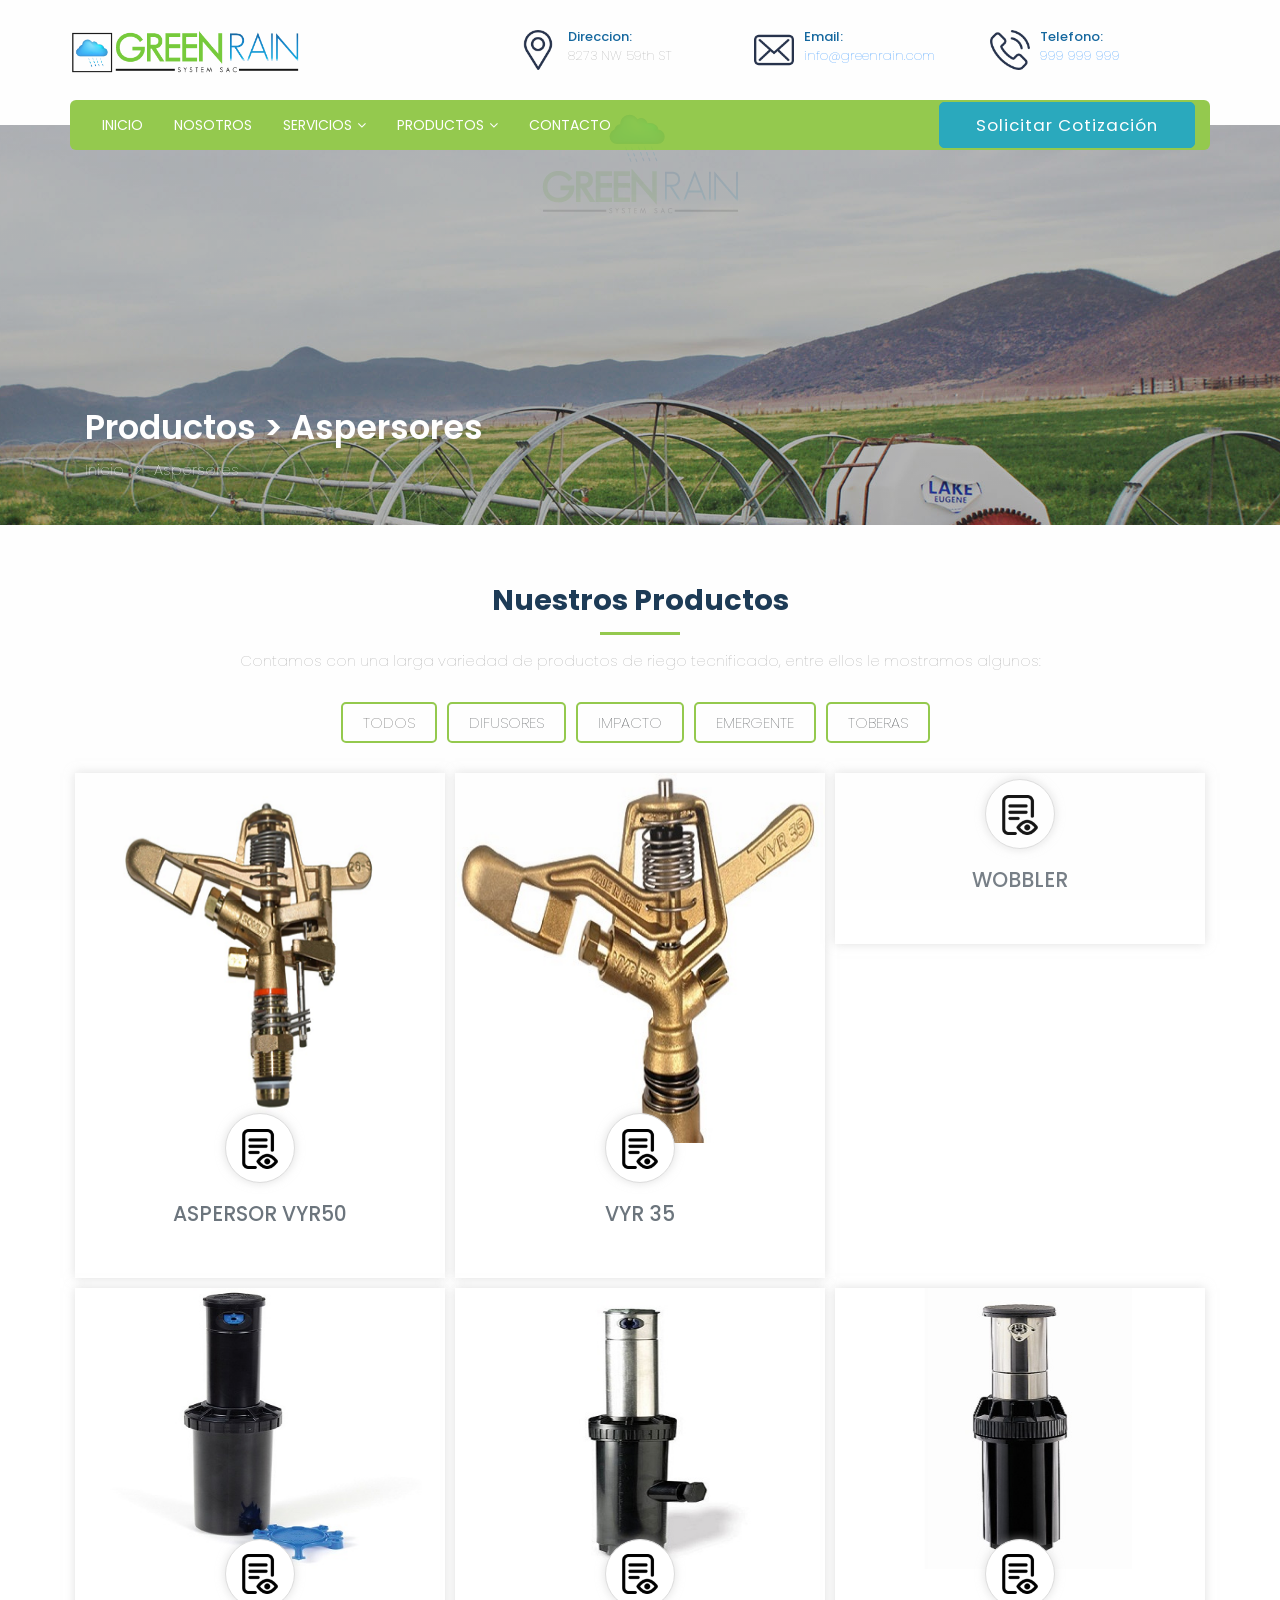
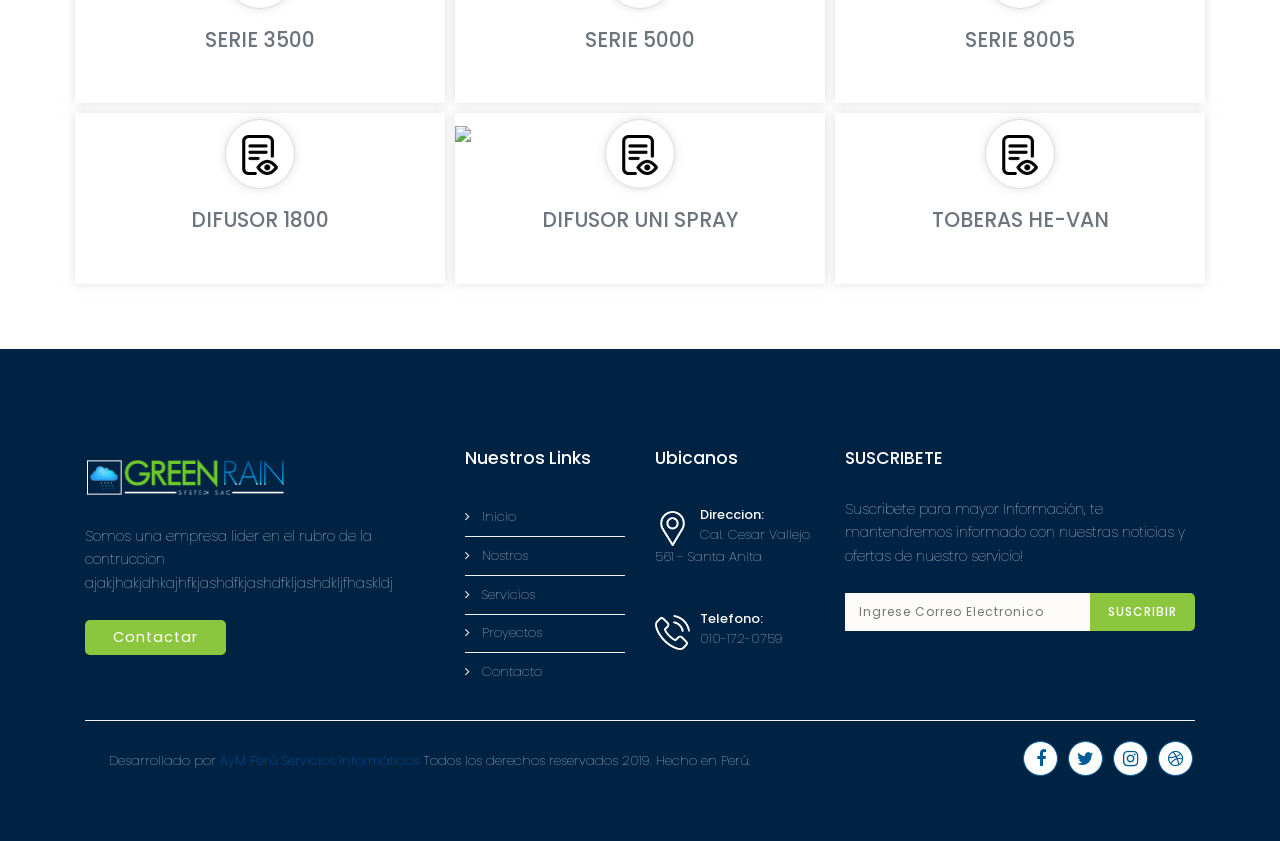
==== commit b1bbc50b: "Add files via upload" ====
--- a/aspersores.html
+++ b/aspersores.html
@@ -1,490 +1,843 @@
-<!DOCTYPE html>
-<html lang="es" class="no-js">
-	
-    <head>
-		<meta charset="UTF-8">
-        <meta name="viewport" content="width=device-width, initial-scale=1, maximum-scale=1">
-		<meta http-equiv="X-UA-Compatible" content="IE=edge">
-        
-		<!-- ==============================================
-		TITLE AND META TAGS
-		=============================================== -->
-		<title>GREEN RAIN || INICIO</title>
-        <meta name="description" content="">
-        <meta name="keywords" content="">
-        <meta name="author" content="AyM Peru Servicios Informarticos">
-
-		<!-- ==============================================
-		FAVICON
-		=============================================== -->  
-        <link rel="shortcut icon" href="img/greenrain/logos/nube.png">
-             
-		<!-- ==============================================
-		CSS
-		=============================================== -->  
-        <link rel="stylesheet" href="css/bootstrap.min.css">
-        <link rel="stylesheet" href="css/navbar.css">
-        <link rel="stylesheet" href="css/stylesheet.css">
-        <link rel="stylesheet" href="css/responsive.css">
-        <link rel="stylesheet" href="fonts/font-awesome/css/font-awesome.min.css">
-        <link rel="stylesheet" href="css/animate.min.css">
-        <script src="js/modernizr-custom.js"></script>
-        
-	</head>
-    
-<body>
-    
-<!-- LOADER -->
-<div id="loader-wrapper">
-    <div  align="center">
-        <img src="img/greenrain/logos/logo.png" alt="" style="margin-top:5%;" >
-    </div>
-
-    <div id="loader"></div>
-</div>
-<!-- LOADER -->
-    
-    
-<header>
-    <div class="container">
-         <div class="header-left">
-             <figure class="brand"><a href="index.html"><img src="img/greenrain/logos/logo1.png" alt=""></a></figure> 
-         </div>
-         <div class="top-location">
-             <div class="address">
-                 <figure class="address-icon"><img src="img/master/address.png" alt=""></figure>
-                 <h6>Direccion:</h6>
-                 <p>8273 NW 59th ST</p>
-             </div>
-             <div class="email">
-                 <figure class="mail-icon"><img src="img/master/mail.png" alt=""></figure>
-                 <h6>Email:</h6>
-                 <p><a href="mailto:info@greenrain.com">info@greenrain.com</a></p>
-             </div>
-             <div class="phone">
-                 <figure class="phone-icon"><img src="img/master/phone.png" alt=""></figure>
-                 <h6>Telefono:</h6>
-                 <p><a href="tel:+999 999 999">999 999 999</a></p>
-             </div>
-         </div>
-     </div>    
- </header> 
-    
- <nav>
-  <div class="container">
-      <nav class="navbar navbar-expand-lg">
-        <a class="navbar-brand" href="index.html"><div class="logo-brand"><img src="img/greenrain/logos/logo1.png" alt=""></div></a>
-        <button class="navbar-toggler" type="button" data-toggle="collapse" data-target="#navbarSupportedContent" aria-controls="navbarSupportedContent" aria-expanded="false" aria-label="Toggle navigation">
-          <span class="navbar-toggler-icon"></span>
-        </button>
-
-        <div class="collapse navbar-collapse" id="navbarSupportedContent">
-          <ul class="navbar-nav mr-auto">
-            <li class="nav-item dropdown">
-              <a class="nav-link" href="index.html">INICIO</a>
-              <!-- <ul class="dropdown-menu">
-                <li class="divider-top"></li>
-                <li><a class="dropdown-item" href="index-2.html">Homepage One</a></li>
-                <li class="divider"></li>
-                <li><a class="dropdown-item" href="homepage-v2.html">Homepage Two</a></li>
-                <li class="divider"></li>
-                <li><a class="dropdown-item" href="homepage-v3.html">Homepage Three</a></li>
-              </ul> -->
-            </li>
-            <li class="nav-item">
-              <a class="nav-link" href="nosotros.html">NOSOTROS</a>
-            </li>
-            <li class="nav-item dropdown">
-              <a class="nav-link  dropdown-toggle" href="#" data-toggle="dropdown">SERVICIOS<span class="caret-drop"></span></a>
-              <ul class="dropdown-menu">
-                <li class="divider-top"></li>
-                <li><a class="dropdown-item" href="automatizacion.html">AUTOMATIZACION DE SISTEMAS DE RIEGO</a></li>
-                <li class="divider"></li>
-                <li><a class="dropdown-item" href="fertirrigacion.html">FERTIRRIGACION</a></li>
-                <li class="divider"></li>
-                <li><a class="dropdown-item" href="diseño-ejecucion.html">DISEÑO Y EJECUCION</a></li>
-                <li class="divider"></li>
-                <li><a class="dropdown-item" href="impermeabilizacion.html">IMPERMEABILIZACION DE RESERVORIO</a></li>
-                <li class="divider"></li>
-                <li><a class="dropdown-item" href="electrofusion.html">ELECTROFUSION DE TUBERIA HDPE</a></li>
-                <li class="divider"></li>
-               <li><a class="dropdown-item" href="termofusion.html">TERMOFUSION DE TUBERIA HDPE</a></li>
-              </ul>
-            </li>
-            <li class="nav-item dropdown">
-              <a class="nav-link dropdown-toggle" href="#" data-toggle="dropdown">PRODUCTOS<span class="caret-drop"></span></a>
-
-              <ul class="dropdown-menu">
-                <li class="divider-top"></li>
-                <li><a class="dropdown-item" href="accesorios.html">Accesorios</a></li>
-                <li class="divider"></li>
-                <li><a class="dropdown-item" href="aspersores.html">Aspersores</a></li>
-                <li class="divider"></li>
-                <li><a class="dropdown-item" href="caniones.html">Cañones de Riego</a></li>
-                <li class="divider"></li>
-                <li><a class="dropdown-item" href="cintas.html">Cintas de Goteo</a></li>
-                <li class="divider"></li>
-                <li><a class="dropdown-item" href="electrobombas.html">Electrobombas Pedrollo</a></li>
-                <li class="divider"></li>
-                <li><a class="dropdown-item" href="fertirrigacion.html">Fertirrigación</a></li>
-                <li class="divider"></li>
-                <li><a class="dropdown-item" href="filtros.html">Filtros</a></li>
-                <li class="divider"></li>
-                <li><a class="dropdown-item" href="goteros.html">Goteros</a></li>
-                <li class="divider"></li>
-                <li><a class="dropdown-item" href="geomembrena.html">Geomembrena HDPE y PVC</a></li>
-                <li class="divider"></li>
-                <li><a class="dropdown-item" href="manguera.html">Manguera de Goteo</a></li> 
-                <li class="divider"></li>
-                <li><a class="dropdown-item" href="micro-aspersores.html">Micro Aspersores</a></li>
-                <li class="divider"></li>
-                <li><a class="dropdown-item" href="programadores.html">Programadores de Riego</a></li>
-                <li class="divider"></li>
-                <li><a class="dropdown-item" href="valvulas.html">Válvulas</a></li>
-                <li class="divider"></li>
-                <li><a class="dropdown-item" href="tuberia-polietileno.html">Tuberia de Polietileno HDPE-LDPE</a></li>
-                <li class="divider"></li>
-                <li><a class="dropdown-item" href="tuberia-pvc.html">Tuberia PVC</a></li>
-                <li class="divider"></li>
-                <li><a class="dropdown-item" href="soluciones.html">Soluciones Agrarias</a></li>
-                
-              </ul>
-            </li>
-            <!-- <li class="nav-item dropdown">
-              <a class="nav-link  dropdown-toggle" href="#" data-toggle="dropdown">PAGES<span class="caret-drop"></span></a>
-              <ul class="dropdown-menu">
-                <li class="divider-top"></li>
-                <li><a class="dropdown-item" href="blogs.html">Blogs</a></li>
-                <li class="divider"></li>
-                <li><a class="dropdown-item" href="blog-single.html">Blog Single</a></li>
-                <li class="divider"></li>
-                <li><a class="dropdown-item" href="faq.html">Faq</a></li>
-                <li class="divider"></li>
-                <li><a class="dropdown-item" href="careers.html">Careers</a></li>
-                <li class="divider"></li>
-                <li><a class="dropdown-item" href="team.html">Team</a></li>
-                <li class="divider"></li>
-                <li><a class="dropdown-item" href="pricing.html">Pricing</a></li>
-                <li class="divider"></li>
-                <li><a class="dropdown-item" href="error-page.html">404 Error Page</a></li>
-              </ul>
-            </li> -->
-            <li class="nav-item">
-              <a class="nav-link" href="contacto.html">CONTACTO</a>
-            </li>
-          </ul>
-          
-            <button class="btn btn-info" data-target="#ModalCotizar" data-toggle="modal">Solicitar Cotización</button>
-          
-        </div>
-      </nav>
-  </div>
-</nav>
-    
-    <div class="sections">
-        <div class="container">
-            <div class="pages-title">
-                <h1>Productos > Aspersores</h1>
-                <p>Inicio &nbsp; > &nbsp; Aspersores</p>
-            </div>
-        </div>
-    </div>
-    
-    
-
-    <section>
-        
-      <div class="container filterable-portfolio">
-              <div class="section-title">
-                <h2>Nuestros Productos</h2>
-                <hr class="center">
-                <p>Contamos con una larga variedad de productos de riego tecnificado, entre ellos le mostramos algunos:</p>
-              </div>
-              <ul class="nav nav-pills center-pills portfolio-filter">
-                <li role="presentation" class="active"><a href="#" data-filter="*">TODOS</a></li>
-                <li role="presentation"><a data-filter=".impacto">IMPACTO</a></li>
-                <li role="presentation"><a data-filter=".emergente">EMERGENTE</a></li>
-                <li role="presentation"><a data-filter=".difusores">DIFUSORES</a></li>
-                <li role="presentation"><a data-filter=".toberas">TOBERAS</a></li>
-             
-                
-             </ul>
-          <div class="row portfolio-items">
-            <figure class="portfolio-item col-md-4 impacto">
-                  <div class="front-thumbnail">
-                          <figure class="box-pic"><a data-toggle="modal" data-target="#acc-dentado"><img src="img/greenrain/productos/aspersores/aspersorVyR50.png" alt=""></a></figure> 
-                          <div class="rounded-circle"><figure class="center-circle-icon"><img src="img/greenrain/iconos/archivo.png" alt="" data-toggle="modal" data-target="#acc-dentado"></figure> </div>
-                          <div class="figure-caption">
-                              <h4 class="text-uppercase">ASPERSOR VyR50</h4>
-                              
-                          </div>
-                      </div>
-            </figure>
-
-
-            <figure class="portfolio-item col-md-4 impacto">
-              <div class="front-thumbnail">
-                      <figure class="box-pic"><a data-toggle="modal" data-target="#acc-dentado2"><img src="img/greenrain/productos/aspersores/vyr35.jpg" alt=""></a></figure> 
-                      <div class="rounded-circle"><figure class="center-circle-icon"><img src="img/greenrain/iconos/archivo.png" alt="" data-toggle="modal" data-target="#acc-dentado2"></figure> </div>
-                      <div class="figure-caption">
-                          <h4 class="text-uppercase">VYR 35</h4>
-                          
-                      </div>
-                  </div>
-            </figure>
-
-
-            <figure class="portfolio-item col-md-4 goteo">
-              <div class="front-thumbnail">
-                      <figure class="box-pic"><a data-toggle="modal" data-target="#acc-dentado3"><img src="img/greenrain/productos/aspersores/vyr35.jpg" alt=""></a></figure> 
-                      <div class="rounded-circle"><figure class="center-circle-icon"><img src="img/greenrain/iconos/archivo.png" alt="" data-toggle="modal" data-target="#acc-dentado3"></figure> </div>
-                      <div class="figure-caption">
-                          <h4 class="text-uppercase">LLAVE DE PASO GOMA
-                          </h4>
-                          
-                      </div>
-                  </div>
-            </figure>
-
-          
-
-          </div>
-
-
-
-          <div class="row portfolio-items">
-            <figure class="portfolio-item col-md-4 mecanicos">
-                  <div class="front-thumbnail">
-                          <figure class="box-pic"><a data-toggle="modal" data-target="#acc-roscado"><img src="img/greenrain/productos/accesorios/rosacado1.jpg" alt=""></a></figure> 
-                          <div class="rounded-circle"><figure class="center-circle-icon"><img src="img/greenrain/iconos/archivo.png" alt="" data-toggle="modal" data-target="#acc-roscado"></figure> </div>
-                          <div class="figure-caption">
-                              <h4 class="text-uppercase">NIPLE PP</h4>
-                              
-                          </div>
-                      </div>
-            </figure>
-
-
-            <figure class="portfolio-item col-md-4 mecanicos">
-              <div class="front-thumbnail">
-                      <figure class="box-pic"><a data-toggle="modal" data-target="#acc-roscado2"><img src="img/greenrain/productos/accesorios/rosacado2.jpeg"></a></figure> 
-                      <div class="rounded-circle"><figure class="center-circle-icon"><img src="img/greenrain/iconos/archivo.png" alt="" data-toggle="modal" data-target="#acc-roscado2"></figure> </div>
-                      <div class="figure-caption">
-                          <h4 class="text-uppercase">TUERCA REDUCCION / BUSHING</h4>
-                          
-                      </div>
-                  </div>
-            </figure>
-
-
-            <figure class="portfolio-item col-md-4 mecanicos">
-              <div class="front-thumbnail">
-                      <figure class="box-pic"><a data-toggle="modal" data-target="#acc-roscado3"><img src="img/greenrain/productos/accesorios/roscado3.jpg" alt=""></a></figure> 
-                      <div class="rounded-circle"><figure class="center-circle-icon"><img src="img/greenrain/iconos/archivo.png" alt="" data-toggle="modal" data-target="#acc-roscado3"></figure> </div>
-                      <div class="figure-caption">
-                          <h4 class="text-uppercase">Boquilla de Salida
-                          </h4>
-                          
-                      </div>
-                  </div>
-            </figure>
-
-          
-
-          </div>
-        </div>
-
-</section>
-
-   
-    
-    <footer>
-        <div class="container" style="background: #0000">
-            <div class="row">
-              <div class="col-lg-4">
-                <div class="footer-col">
-                    <figure class="footer-logo"><a href="index.html"><img src="img/greenrain/logos/logo2.png" alt=""></a></figure>
-                  <p>Somos una empresa lider en el rubro de la contruccion ajakjhakjdhkajhfkjashdfkjashdfkljashdkljfhaskldj </p>
-                  <p><button class="btn btn-custom" data-target="#ModalCotizar" data-toggle="modal">Contactar</button></p>
-                </div>  
-              </div>
-              <div class="col-lg-2">
-                <div class="footer-col">  
-                    <h5>Nuestros Links</h5> 
-                    <ul class="list-group list-group-flush">
-                        <li class="list-group-item"><i class="fa fa-angle-right" aria-hidden="true"></i>  &nbsp; <a href="index.html">Inicio</a></li>
-                        <li class="list-group-item"><i class="fa fa-angle-right" aria-hidden="true"></i>  &nbsp; <a href="nosotros.html">Nostros</a></li>
-                        <li class="list-group-item"><i class="fa fa-angle-right" aria-hidden="true"></i>  &nbsp; <a href="servicios.html">Servicios</a></li>
-                        <li class="list-group-item"><i class="fa fa-angle-right" aria-hidden="true"></i>  &nbsp; <a href="proyectos.html">Proyectos</a></li>
-                        <li class="list-group-item"><i class="fa fa-angle-right" aria-hidden="true"></i>  &nbsp; <a href="contacto.html">Contacto</a></li>
-                    </ul>
-                </div>
-              </div>
-              <div class="col-lg-2">
-                <div class="footer-col"> 
-                    <h5>Ubicanos</h5>
-                    <div class="location-box">
-                        <figure class="bottom-location-icon"><img src="img/master/location-footer.png" alt=""></figure>
-                        <h6>Direccion:</h6>
-                        <p>Cal. Cesar Vallejo 561 - Santa Anita</p>
-                    </div>
-                    
-                    <div class="location-box location-phone">
-                        <figure class="bottom-location-icon"><img src="img/master/call-footer.png" alt=""></figure>
-                        <h6>Telefono:</h6>
-                        <p>010-172-0759</p>
-                    </div>
-                </div>
-              </div>
-              <div class="col-lg-4">
-                <div class="footer-col last-col">
-                    <h5>SUSCRIBETE</h5>
-                    <p>Suscribete para mayor Información, te mantendremos informado con nuestras noticias y ofertas de nuestro servicio!</p>
-                    <div class="newsletter-box">
-                     <form class="subscribirAspersor" method="post">
-                        <input type="email" class="input" id="email" name="email" placeholder="Ingrese Correo Electronico" required>
-                        <input type="submit" class="button" id="submit" value="SUSCRIBIR">
-                      </form>           
-                    </div>
-                    
-                </div>  
-              </div>
-            </div>
-            <hr class="footer">
-            <div class="bottom-footer">
-                <div class="copytight">
-                    <p align="center">&nbsp;&nbsp; &nbsp;&nbsp; Desarrollado por <a href="https://aymperusi.com/">AyM Perú Servicios Informáticos</a>
-                      Todos los derechos reservados 2019. Hecho en Perú.</p>
-                </div>
-                <div class="social-footer">
-                    <div class="social-items"><a href="#"><div class="icon-fa"><i class="fa fa-facebook" aria-hidden="true"></i></div></a></div>
-                    <div class="social-items"><a href="#"><div class="icon-fa"><i class="fa fa-twitter" aria-hidden="true"></i></div></a></div>
-                    <div class="social-items"><a href="#"><div class="icon-fa"><i class="fa fa-instagram" aria-hidden="true"></i></div></a></div>
-                    <div class="social-items"><a href="#"><div class="icon-fa"><i class="fa fa-dribbble" aria-hidden="true"></i></div></a></div>
-                </div>
-            </div>
-        </div>
-    </footer>
-    
-    <a href="#0" class="cd-top">Top</a>
-
-      <!-- Modal -->
-	 <div class="modal fade" id="ModalCotizar" tabindex="-1" role="dialog" aria-labelledby="ModalCotizar" aria-hidden="true">
-            <div class="modal-dialog" role="document">
-              <div class="modal-content">
-                <div class="modal-header">
-                  <h5 class="modal-title" id="exampleModalLabel"><b>PONTE EN CONTACTO CON NOSOTROS</b> </h5>
-                  <button type="button" class="close" data-dismiss="modal" aria-label="Close">
-                    <span aria-hidden="true">&times;</span>
-                  </button>
-                </div>
-                <div class="modal-body">
-                    <form class="contactoAspersor/" method="POST" >
-                        <!-- Entrada para Nombre y Telefono -->
-                        <div class="form-row">
-                          <div class="form-group col-md-6">
-                            <label for="inputEmail4">Nombre</label>
-                            <input required type="text" class="form-control" name="nombre"  placeholder="Ingrese Nombre">
-                          </div>
-                          <div class="form-group col-md-6">
-                <label for="inputPassword4"><b>Telefono</b></label>
-                            <input required type="number" class="form-control" name="telefono"  placeholder="Ingrese Telefono">
-                          </div>
-                        </div>
-                        <!-- Entrada para Email u Asutno -->
-                        <div class="form-row">
-                            <div class="form-group col-md-6">
-                              <label for="inputEmail4"><b>Email</b></label>
-                              <input required type="email" class="form-control" name="email"  placeholder="Ingrese Email">
-                            </div>
-                            <div class="form-group col-md-6">
-                              <label for="inputPassword4"><b>Asunto</b></label>
-                              <input required type="text" class="form-control" name="asunto"  placeholder="Ingrese Asunto">
-                            </div>
-                          </div>
-        
-                        <div class="form-group">
-                            <label for="inputAddress2"><b>Mensaje</b></label>
-                            <textarea name="mensaje" id="" cols="30" rows="5" name="mensaje" placeholder="Ingrese Mensaje" class="form-control" required></textarea>
-                        </div>
-                        
-                      
-                </div>
-                <div class="modal-footer">
-                  <button type="button" class="btn btn-secondary" data-dismiss="modal">Cancelar</button>
-                  <button type="submit" class="btn btn-primary">Enviar Datos</button>
-                </div>
-            </form>
-              </div>
-            </div>
-          </div>
-	<!-- ==============================================
-	JAVASCRIPTS
-	=============================================== -->
-    <script src="js/jquery-3.2.1.min.js"></script>
-    <script src="js/bootstrap.min.js"></script>
-    <script src="js/loader.js"></script>
-    <script src="js/top.js"></script>  
-    
-    <script src="componentes/sweetalert2/sweetalert2.all.js"></script>
-    <script src="js/enviar.js"></script>
-    <script>
-      (function(i,s,o,g,r,a,m){i['GoogleAnalyticsObject']=r;i[r]=i[r]||function(){
-      (i[r].q=i[r].q||[]).push(arguments)},i[r].l=1*new Date();a=s.createElement(o),
-      m=s.getElementsByTagName(o)[0];a.async=1;a.src=g;m.parentNode.insertBefore(a,m)
-      })(window,document,'script','js/analytics.js','ga');
-      ga('create', 'UA-101241150-1', 'auto');
-      ga('send', 'pageview');
-    </script> 
-
-
-
-    <!-- MODALES -->
-     <!-- MODAL -- FICHA TECNICA DE CADA PRDUCTO -->
-     <div class="modal fade" id="acc-dentado" tabindex="-1" role="dialog" aria-labelledby="exampleModalLabel" aria-hidden="true">
-      <div class="modal-dialog" role="document">
-        <div class="modal-content">
-          <div class="modal-header">
-            <h2 class="modal-title" id="exampleModalLabel">VyR-50</h2>
-            <button type="button" class="close" data-dismiss="modal" aria-label="Close">
-              <span aria-hidden="true">&times;</span>
-            </button>
-          </div>
-          <div class="modal-body">
-                  <h3>ESPECIFICACIONES TECNICAS:</h3>
-
-          
-                <p class="font-weight-light">- Fabricados a partir de materias primas de polipropileno de alta
-                calidad; son resistentes a los impactos.</p>
-
-                <p class="font-weight-light">- Se utilizan con mangueras de polietileno de baja densidad (LDPE)
-                (sin gotero) de Ø16 mm y Ø20 mm.</p>
-
-                <p class="font-weight-light">- Se utilizan con líneas de goteo de Ø16 mm y Ø20 mm.</p>
-
-                <p class="font-weight-light">- Evitan la formación de algas y bacterias gracias a su estructura a
-                prueba de rayos UV (rayos ultravioleta).</p>
-
-                <p class="font-weight-light">- Su superficie interna es homogénea y libre de poros.</p>
-                
-                <p class="font-weight-light">-  No contienen substancias extrañas que pudieran alterar el sabor o el
-                olor del agua. </p>
-
-              
-
-             
-          
-          </div>
-          <div class="modal-footer">
-            <button type="button" class="btn btn-danger" data-dismiss="modal">Cerrar</button>
-            
-          </div>
-        </div>
-      </div>
-    </div>
-
-
-    </body>
-    
-
+<!DOCTYPE html>
+<html lang="es" class="no-js">
+	
+    <head>
+		<meta charset="UTF-8">
+        <meta name="viewport" content="width=device-width, initial-scale=1, maximum-scale=1">
+		<meta http-equiv="X-UA-Compatible" content="IE=edge">
+        
+		<!-- ==============================================
+		TITLE AND META TAGS
+		=============================================== -->
+		<title>GREEN RAIN || ASPERSORES</title>
+        <meta name="description" content="">
+        <meta name="keywords" content="">
+        <meta name="author" content="AyM Peru Servicios Informarticos">
+
+		<!-- ==============================================
+		FAVICON
+		=============================================== -->  
+        <link rel="shortcut icon" href="img/greenrain/logos/nube.png">
+             
+		<!-- ==============================================
+		CSS
+		=============================================== -->  
+        <link rel="stylesheet" href="css/bootstrap.min.css">
+        <link rel="stylesheet" href="css/navbar.css">
+        <link rel="stylesheet" href="css/stylesheet.css">
+        <link rel="stylesheet" href="css/responsive.css">
+        <link rel="stylesheet" href="fonts/font-awesome/css/font-awesome.min.css">
+        <link rel="stylesheet" href="css/animate.min.css">
+        <script src="js/modernizr-custom.js"></script>
+        
+	</head>
+    
+<body>
+    
+<!-- LOADER -->
+<div id="loader-wrapper">
+    <div  align="center">
+        <img src="img/greenrain/logos/logo.png" alt="" style="margin-top:5%;" >
+    </div>
+
+    <div id="loader"></div>
+</div>
+<!-- LOADER -->
+    
+    
+<header>
+    <div class="container">
+         <div class="header-left">
+             <figure class="brand"><a href="index.html"><img src="img/greenrain/logos/logo1.png" alt=""></a></figure> 
+         </div>
+         <div class="top-location">
+             <div class="address">
+                 <figure class="address-icon"><img src="img/master/address.png" alt=""></figure>
+                 <h6>Direccion:</h6>
+                 <p>8273 NW 59th ST</p>
+             </div>
+             <div class="email">
+                 <figure class="mail-icon"><img src="img/master/mail.png" alt=""></figure>
+                 <h6>Email:</h6>
+                 <p><a href="mailto:info@greenrain.com">info@greenrain.com</a></p>
+             </div>
+             <div class="phone">
+                 <figure class="phone-icon"><img src="img/master/phone.png" alt=""></figure>
+                 <h6>Telefono:</h6>
+                 <p><a href="tel:+999 999 999">999 999 999</a></p>
+             </div>
+         </div>
+     </div>    
+ </header> 
+    
+ <nav>
+  <div class="container">
+      <nav class="navbar navbar-expand-lg">
+        <a class="navbar-brand" href="index.html"><div class="logo-brand"><img src="img/greenrain/logos/logo1.png" alt=""></div></a>
+        <button class="navbar-toggler" type="button" data-toggle="collapse" data-target="#navbarSupportedContent" aria-controls="navbarSupportedContent" aria-expanded="false" aria-label="Toggle navigation">
+          <span class="navbar-toggler-icon"></span>
+        </button>
+
+        <div class="collapse navbar-collapse" id="navbarSupportedContent">
+          <ul class="navbar-nav mr-auto">
+            <li class="nav-item dropdown">
+              <a class="nav-link" href="index.html">INICIO</a>
+              <!-- <ul class="dropdown-menu">
+                <li class="divider-top"></li>
+                <li><a class="dropdown-item" href="index-2.html">Homepage One</a></li>
+                <li class="divider"></li>
+                <li><a class="dropdown-item" href="homepage-v2.html">Homepage Two</a></li>
+                <li class="divider"></li>
+                <li><a class="dropdown-item" href="homepage-v3.html">Homepage Three</a></li>
+              </ul> -->
+            </li>
+            <li class="nav-item">
+              <a class="nav-link" href="nosotros.html">NOSOTROS</a>
+            </li>
+            <li class="nav-item dropdown">
+              <a class="nav-link  dropdown-toggle" href="#" data-toggle="dropdown">SERVICIOS<span class="caret-drop"></span></a>
+              <ul class="dropdown-menu">
+                <li class="divider-top"></li>
+                <li><a class="dropdown-item" href="automatizacion.html">AUTOMATIZACION DE SISTEMAS DE RIEGO</a></li>
+                <li class="divider"></li>
+                <li><a class="dropdown-item" href="fertirrigacion.html">FERTIRRIGACION</a></li>
+                <li class="divider"></li>
+                <li><a class="dropdown-item" href="diseño-ejecucion.html">DISEÑO Y EJECUCION</a></li>
+                <li class="divider"></li>
+                <li><a class="dropdown-item" href="impermeabilizacion.html">IMPERMEABILIZACION DE RESERVORIO</a></li>
+                <li class="divider"></li>
+                <li><a class="dropdown-item" href="electrofusion.html">ELECTROFUSION DE TUBERIA HDPE</a></li>
+                <li class="divider"></li>
+               <li><a class="dropdown-item" href="termofusion.html">TERMOFUSION DE TUBERIA HDPE</a></li>
+              </ul>
+            </li>
+            <li class="nav-item dropdown">
+              <a class="nav-link dropdown-toggle" href="#" data-toggle="dropdown">PRODUCTOS<span class="caret-drop"></span></a>
+
+              <ul class="dropdown-menu">
+                <li class="divider-top"></li>
+                <li><a class="dropdown-item" href="accesorios.html">Accesorios</a></li>
+                <li class="divider"></li>
+                <li><a class="dropdown-item" href="aspersores.html">Aspersores</a></li>
+                <li class="divider"></li>
+                <li><a class="dropdown-item" href="caniones.html">Cañones de Riego</a></li>
+                <li class="divider"></li>
+                <li><a class="dropdown-item" href="cintas.html">Cintas de Goteo</a></li>
+                <li class="divider"></li>
+                <li><a class="dropdown-item" href="electrobombas.html">Electrobombas Pedrollo</a></li>
+                <li class="divider"></li>
+                <li><a class="dropdown-item" href="fertirrigacion.html">Fertirrigación</a></li>
+                <li class="divider"></li>
+                <li><a class="dropdown-item" href="filtros.html">Filtros</a></li>
+                <li class="divider"></li>
+                <li><a class="dropdown-item" href="goteros.html">Goteros</a></li>
+                <li class="divider"></li>
+                <li><a class="dropdown-item" href="geomembrena.html">Geomembrena HDPE y PVC</a></li>
+                <li class="divider"></li>
+                <li><a class="dropdown-item" href="manguera.html">Manguera de Goteo</a></li> 
+                <li class="divider"></li>
+                <li><a class="dropdown-item" href="micro-aspersores.html">Micro Aspersores</a></li>
+                <li class="divider"></li>
+                <li><a class="dropdown-item" href="programadores.html">Programadores de Riego</a></li>
+                <li class="divider"></li>
+                <li><a class="dropdown-item" href="valvulas.html">Válvulas</a></li>
+                <li class="divider"></li>
+                <li><a class="dropdown-item" href="tuberia-polietileno.html">Tuberia de Polietileno HDPE-LDPE</a></li>
+                <li class="divider"></li>
+                <li><a class="dropdown-item" href="tuberia-pvc.html">Tuberia PVC</a></li>
+                <li class="divider"></li>
+                <li><a class="dropdown-item" href="soluciones.html">Soluciones Agrarias</a></li>
+                
+              </ul>
+            </li>
+            <!-- <li class="nav-item dropdown">
+              <a class="nav-link  dropdown-toggle" href="#" data-toggle="dropdown">PAGES<span class="caret-drop"></span></a>
+              <ul class="dropdown-menu">
+                <li class="divider-top"></li>
+                <li><a class="dropdown-item" href="blogs.html">Blogs</a></li>
+                <li class="divider"></li>
+                <li><a class="dropdown-item" href="blog-single.html">Blog Single</a></li>
+                <li class="divider"></li>
+                <li><a class="dropdown-item" href="faq.html">Faq</a></li>
+                <li class="divider"></li>
+                <li><a class="dropdown-item" href="careers.html">Careers</a></li>
+                <li class="divider"></li>
+                <li><a class="dropdown-item" href="team.html">Team</a></li>
+                <li class="divider"></li>
+                <li><a class="dropdown-item" href="pricing.html">Pricing</a></li>
+                <li class="divider"></li>
+                <li><a class="dropdown-item" href="error-page.html">404 Error Page</a></li>
+              </ul>
+            </li> -->
+            <li class="nav-item">
+              <a class="nav-link" href="contacto.html">CONTACTO</a>
+            </li>
+          </ul>
+          
+            <button class="btn btn-info" data-target="#ModalCotizar" data-toggle="modal">Solicitar Cotización</button>
+          
+        </div>
+      </nav>
+  </div>
+</nav>
+    
+    <div class="sections">
+        <div class="container">
+            <div class="pages-title">
+                <h1>Productos > Aspersores</h1>
+                <p>Inicio &nbsp; > &nbsp; Aspersores</p>
+            </div>
+        </div>
+    </div>
+    
+    
+
+    <section>
+        
+      <div class="container filterable-portfolio">
+              <div class="section-title">
+                <h2>Nuestros Productos</h2>
+                <hr class="center">
+                <p>Contamos con una larga variedad de productos de riego tecnificado, entre ellos le mostramos algunos:</p>
+              </div>
+              <ul class="nav nav-pills center-pills portfolio-filter">
+                <li role="presentation" class="active"><a href="#" data-filter="*">TODOS</a></li>
+                <li role="presentation"><a data-filter=".difusores">DIFUSORES</a></li>
+                <li role="presentation"><a data-filter=".impacto">IMPACTO</a></li>
+                <li role="presentation"><a data-filter=".emergente">EMERGENTE</a></li>
+                <li role="presentation"><a data-filter=".toberas">TOBERAS</a></li>
+             
+                
+             </ul>
+          <div class="row portfolio-items">
+            <figure class="portfolio-item col-md-4 impacto">
+                  <div class="front-thumbnail">
+                          <figure class="box-pic"><a data-toggle="modal" data-target="#acc-dentado"><img src="img/greenrain/productos/aspersores/aspersorVyR50.png" alt=""></a></figure> 
+                          <div class="rounded-circle"><figure class="center-circle-icon"><img src="img/greenrain/iconos/archivo.png" alt="" data-toggle="modal" data-target="#acc-dentado"></figure> </div>
+                          <div class="figure-caption">
+                              <h4 class="text-uppercase">ASPERSOR VyR50</h4>
+                              
+                          </div>
+                      </div>
+            </figure>
+
+
+            <figure class="portfolio-item col-md-4 impacto">
+              <div class="front-thumbnail">
+                      <figure class="box-pic"><a data-toggle="modal" data-target="#acc-dentado2"><img src="img/greenrain/productos/aspersores/vyr35.jpg" alt=""></a></figure> 
+                      <div class="rounded-circle"><figure class="center-circle-icon"><img src="img/greenrain/iconos/archivo.png" alt="" data-toggle="modal" data-target="#acc-dentado2"></figure> </div>
+                      <div class="figure-caption">
+                          <h4 class="text-uppercase">VYR 35</h4>
+                          
+                      </div>
+                  </div>
+            </figure>
+
+
+            <figure class="portfolio-item col-md-4 impacto">
+              <div class="front-thumbnail">
+                      <figure class="box-pic"><a data-toggle="modal" data-target="#acc-dentado3"><img src="img/greenrain/productos/aspersores/WOBLLER1.jpg" alt=""></a></figure> 
+                      <div class="rounded-circle"><figure class="center-circle-icon"><img src="img/greenrain/iconos/archivo.png" alt="" data-toggle="modal" data-target="#acc-dentado3"></figure> </div>
+                      <div class="figure-caption">
+                          <h4 class="text-uppercase">WOBBLER
+                          </h4>
+                          
+                      </div>
+                  </div>
+            </figure>
+
+          
+
+          </div>
+
+
+
+          <div class="row portfolio-items">
+            <figure class="portfolio-item col-md-4 emergente">
+                  <div class="front-thumbnail">
+                          <figure class="box-pic"><a data-toggle="modal" data-target="#acc-4"><img src="img/greenrain/productos/aspersores/aspersor3500.jpg" alt=""></a></figure> 
+                          <div class="rounded-circle"><figure class="center-circle-icon"><img src="img/greenrain/iconos/archivo.png" alt="" data-toggle="modal" data-target="#acc-4"></figure> </div>
+                          <div class="figure-caption">
+                              <h4 class="text-uppercase">SERIE 3500</h4>
+                              
+                          </div>
+                      </div>
+            </figure>
+
+
+            <figure class="portfolio-item col-md-4 emergente">
+              <div class="front-thumbnail">
+                      <figure class="box-pic"><a data-toggle="modal" data-target="#acc-5"><img src="img/greenrain/productos/aspersores/aspersor5000.jpg"></a></figure> 
+                      <div class="rounded-circle"><figure class="center-circle-icon"><img src="img/greenrain/iconos/archivo.png" alt="" data-toggle="modal" data-target="#acc-5"></figure> </div>
+                      <div class="figure-caption">
+                          <h4 class="text-uppercase">SERIE 5000 </h4>
+                          
+                      </div>
+                  </div>
+            </figure>
+
+
+            <figure class="portfolio-item col-md-4 emergente">
+              <div class="front-thumbnail">
+                      <figure class="box-pic"><a data-toggle="modal" data-target="#acc-6"><img src="img/greenrain/productos/aspersores/8005.jpg" alt=""></a></figure> 
+                      <div class="rounded-circle"><figure class="center-circle-icon"><img src="img/greenrain/iconos/archivo.png" alt="" data-toggle="modal" data-target="#acc-6"></figure> </div>
+                      <div class="figure-caption">
+                          <h4 class="text-uppercase">SERIE 8005
+                          </h4>
+                          
+                      </div>
+                  </div>
+            </figure>
+
+          
+
+          </div>
+
+
+          <div class="row portfolio-items">
+            <figure class="portfolio-item col-md-4 difusores">
+                  <div class="front-thumbnail">
+                          <figure class="box-pic"><a data-toggle="modal" data-target="#acc-a"><img src="img/greenrain/productos/aspersores/1800.jpg" alt=""></a></figure> 
+                          <div class="rounded-circle"><figure class="center-circle-icon"><img src="img/greenrain/iconos/archivo.png" alt="" data-toggle="modal" data-target="#acc-a"></figure> </div>
+                          <div class="figure-caption">
+                              <h4 class="text-uppercase">DIFUSOR 1800</h4>
+                              
+                          </div>
+                      </div>
+            </figure>
+
+
+            <figure class="portfolio-item col-md-4 difusores">
+              <div class="front-thumbnail">
+                      <figure class="box-pic"><a data-toggle="modal" data-target="#acc-b"><img src="img/greenrain/productos/aspersores/uni-spray.jpg"></a></figure> 
+                      <div class="rounded-circle"><figure class="center-circle-icon"><img src="img/greenrain/iconos/archivo.png" alt="" data-toggle="modal" data-target="#acc-b"></figure> </div>
+                      <div class="figure-caption">
+                          <h4 class="text-uppercase">DIFUSOR UNI SPRAY</h4>
+                          
+                      </div>
+                  </div>
+            </figure>
+
+
+            <figure class="portfolio-item col-md-4 toberas">
+              <div class="front-thumbnail">
+                      <figure class="box-pic"><a data-toggle="modal" data-target="#acc-c"><img src="img/greenrain/productos/aspersores/HE-VAN.jpg" alt=""></a></figure> 
+                      <div class="rounded-circle"><figure class="center-circle-icon"><img src="img/greenrain/iconos/archivo.png" alt="" data-toggle="modal" data-target="#acc-c"></figure> </div>
+                      <div class="figure-caption">
+                          <h4 class="text-uppercase">TOBERAS HE-VAN
+                          </h4>
+                          
+                      </div>
+                  </div>
+            </figure>
+
+          
+
+          </div>
+
+        </div>
+
+</section>
+
+   
+    
+    <footer>
+        <div class="container" style="background: #0000">
+            <div class="row">
+              <div class="col-lg-4">
+                <div class="footer-col">
+                    <figure class="footer-logo"><a href="index.html"><img src="img/greenrain/logos/logo2.png" alt=""></a></figure>
+                  <p>Somos una empresa lider en el rubro de la contruccion ajakjhakjdhkajhfkjashdfkjashdfkljashdkljfhaskldj </p>
+                  <p><button class="btn btn-custom" data-target="#ModalCotizar" data-toggle="modal">Contactar</button></p>
+                </div>  
+              </div>
+              <div class="col-lg-2">
+                <div class="footer-col">  
+                    <h5>Nuestros Links</h5> 
+                    <ul class="list-group list-group-flush">
+                        <li class="list-group-item"><i class="fa fa-angle-right" aria-hidden="true"></i>  &nbsp; <a href="index.html">Inicio</a></li>
+                        <li class="list-group-item"><i class="fa fa-angle-right" aria-hidden="true"></i>  &nbsp; <a href="nosotros.html">Nostros</a></li>
+                        <li class="list-group-item"><i class="fa fa-angle-right" aria-hidden="true"></i>  &nbsp; <a href="servicios.html">Servicios</a></li>
+                        <li class="list-group-item"><i class="fa fa-angle-right" aria-hidden="true"></i>  &nbsp; <a href="proyectos.html">Proyectos</a></li>
+                        <li class="list-group-item"><i class="fa fa-angle-right" aria-hidden="true"></i>  &nbsp; <a href="contacto.html">Contacto</a></li>
+                    </ul>
+                </div>
+              </div>
+              <div class="col-lg-2">
+                <div class="footer-col"> 
+                    <h5>Ubicanos</h5>
+                    <div class="location-box">
+                        <figure class="bottom-location-icon"><img src="img/master/location-footer.png" alt=""></figure>
+                        <h6>Direccion:</h6>
+                        <p>Cal. Cesar Vallejo 561 - Santa Anita</p>
+                    </div>
+                    
+                    <div class="location-box location-phone">
+                        <figure class="bottom-location-icon"><img src="img/master/call-footer.png" alt=""></figure>
+                        <h6>Telefono:</h6>
+                        <p>010-172-0759</p>
+                    </div>
+                </div>
+              </div>
+              <div class="col-lg-4">
+                <div class="footer-col last-col">
+                    <h5>SUSCRIBETE</h5>
+                    <p>Suscribete para mayor Información, te mantendremos informado con nuestras noticias y ofertas de nuestro servicio!</p>
+                    <div class="newsletter-box">
+                     <form class="subscribirAsper" method="post">
+                        <input type="email" class="input" id="email" name="email" placeholder="Ingrese Correo Electronico" required>
+                        <input type="submit" class="button" id="submit" value="SUSCRIBIR">
+                      </form>           
+                    </div>
+                    
+                </div>  
+              </div>
+            </div>
+            <hr class="footer">
+            <div class="bottom-footer">
+                <div class="copytight">
+                    <p align="center">&nbsp;&nbsp; &nbsp;&nbsp; Desarrollado por <a href="https://aymperusi.com/">AyM Perú Servicios Informáticos</a>
+                      Todos los derechos reservados 2019. Hecho en Perú.</p>
+                </div>
+                <div class="social-footer">
+                    <div class="social-items"><a href="#"><div class="icon-fa"><i class="fa fa-facebook" aria-hidden="true"></i></div></a></div>
+                    <div class="social-items"><a href="#"><div class="icon-fa"><i class="fa fa-twitter" aria-hidden="true"></i></div></a></div>
+                    <div class="social-items"><a href="#"><div class="icon-fa"><i class="fa fa-instagram" aria-hidden="true"></i></div></a></div>
+                    <div class="social-items"><a href="#"><div class="icon-fa"><i class="fa fa-dribbble" aria-hidden="true"></i></div></a></div>
+                </div>
+            </div>
+        </div>
+    </footer>
+    
+    <a href="#0" class="cd-top">Top</a>
+
+      <!-- Modal -->
+	 <div class="modal fade" id="ModalCotizar" tabindex="-1" role="dialog" aria-labelledby="ModalCotizar" aria-hidden="true">
+            <div class="modal-dialog" role="document">
+              <div class="modal-content">
+                <div class="modal-header">
+                  <h5 class="modal-title" id="exampleModalLabel"><b>PONTE EN CONTACTO CON NOSOTROS</b> </h5>
+                  <button type="button" class="close" data-dismiss="modal" aria-label="Close">
+                    <span aria-hidden="true">&times;</span>
+                  </button>
+                </div>
+                <div class="modal-body">
+                    <form class="contactoAsper" method="POST" >
+                        <!-- Entrada para Nombre y Telefono -->
+                        <div class="form-row">
+                          <div class="form-group col-md-6">
+                            <label for="inputEmail4">Nombre</label>
+                            <input required type="text" class="form-control" name="nombre"  placeholder="Ingrese Nombre">
+                          </div>
+                          <div class="form-group col-md-6">
+                <label for="inputPassword4"><b>Telefono</b></label>
+                            <input required type="number" class="form-control" name="telefono"  placeholder="Ingrese Telefono">
+                          </div>
+                        </div>
+                        <!-- Entrada para Email u Asutno -->
+                        <div class="form-row">
+                            <div class="form-group col-md-6">
+                              <label for="inputEmail4"><b>Email</b></label>
+                              <input required type="email" class="form-control" name="email"  placeholder="Ingrese Email">
+                            </div>
+                            <div class="form-group col-md-6">
+                              <label for="inputPassword4"><b>Asunto</b></label>
+                              <input required type="text" class="form-control" name="asunto"  placeholder="Ingrese Asunto">
+                            </div>
+                          </div>
+        
+                        <div class="form-group">
+                            <label for="inputAddress2"><b>Mensaje</b></label>
+                            <textarea name="mensaje" id="" cols="30" rows="5" name="mensaje" placeholder="Ingrese Mensaje" class="form-control" required></textarea>
+                        </div>
+                        
+                      
+                </div>
+                <div class="modal-footer">
+                  <button type="button" class="btn btn-secondary" data-dismiss="modal">Cancelar</button>
+                  <button type="submit" class="btn btn-primary">Enviar Datos</button>
+                </div>
+            </form>
+              </div>
+            </div>
+          </div>
+	<!-- ==============================================
+	JAVASCRIPTS
+	=============================================== -->
+  <script src="js/jquery-3.2.1.min.js"></script>
+  <script src="js/bootstrap.min.js"></script>
+  <script src="js/loader.js"></script>
+  <script src="js/top.js"></script>
+  <script src="js/jquery.isotope.pkgd.js"></script>
+  <script src="js/filter.js"></script>
+  <script src="js/jquery.magnific-popup.min.js"></script>
+  <script src="js/magnific.popup.gallery.js"></script>
+  <script src="js/counter.js"></script>    
+  <script src="js/jquery.waypoints.min.js"></script>
+  <script src="js/jquery.counterup.js"></script>
+  <script src="js/flickity.pkgd.min.js"></script> 
+  <script src="js/testimonials.js"></script>
+    
+    <script src="componentes/sweetalert2/sweetalert2.all.js"></script>
+    <script src="js/enviar.js"></script>
+    <script>
+      (function(i,s,o,g,r,a,m){i['GoogleAnalyticsObject']=r;i[r]=i[r]||function(){
+      (i[r].q=i[r].q||[]).push(arguments)},i[r].l=1*new Date();a=s.createElement(o),
+      m=s.getElementsByTagName(o)[0];a.async=1;a.src=g;m.parentNode.insertBefore(a,m)
+      })(window,document,'script','js/analytics.js','ga');
+      ga('create', 'UA-101241150-1', 'auto');
+      ga('send', 'pageview');
+    </script> 
+
+
+
+    <!-- MODALES -->
+     <!-- MODAL -- FICHA TECNICA DE CADA PRDUCTO -->
+     <div class="modal fade" id="acc-dentado" tabindex="-1" role="dialog" aria-labelledby="exampleModalLabel" aria-hidden="true">
+      <div class="modal-dialog" role="document">
+        <div class="modal-content">
+          <div class="modal-header">
+            <h2 class="modal-title" id="exampleModalLabel">VyR-50</h2>
+            <button type="button" class="close" data-dismiss="modal" aria-label="Close">
+              <span aria-hidden="true">&times;</span>
+            </button>
+          </div>
+          <div class="modal-body">
+                  <h3>ESPECIFICACIONES TECNICAS:</h3>
+
+          
+                <p class="font-weight-light">- Alcance: 9-14 m.</p>
+
+                <p class="font-weight-light">- Caudal: 240-1,440 l/h.</p>
+
+                <p class="font-weight-light">- Presión de trabajo: 1-4 BAR.</p>
+
+                <p class="font-weight-light">- Sector: Circular o sectorial.</p>
+
+                <p class="font-weight-light">- Boquillas: una boquilla multichorro.</p>
+                
+                <p class="font-weight-light">-  Ángulos de trayectoria: 28º.</p>
+
+                <p class="font-weight-light">-  Altura máxima de chorro: 2,6 m.</p>
+
+                <p class="font-weight-light">-  Tiempo de rotación: 360º entre 25 y 40 segundos.</p>
+                
+                <p class="font-weight-light">-  Coeficiente de uniformidad superior al 90% en marcos de 10*10R, 12*12T y 12*13T.</p>
+                
+          </div>
+          <div class="modal-footer">
+            <button type="button" class="btn btn-danger" data-dismiss="modal">Cerrar</button>
+            
+          </div>
+        </div>
+      </div>
+    </div>
+
+    <!-- MODAL -- FICHA TECNICA DE CADA PRDUCTO VYR35-->
+    <div class="modal fade" id="acc-dentado2" tabindex="-1" role="dialog" aria-labelledby="exampleModalLabel" aria-hidden="true">
+      <div class="modal-dialog" role="document">
+        <div class="modal-content">
+          <div class="modal-header">
+            <h2 class="modal-title" id="exampleModalLabel">VyR-35</h2>
+            <button type="button" class="close" data-dismiss="modal" aria-label="Close">
+              <span aria-hidden="true">&times;</span>
+            </button>
+          </div>
+          <div class="modal-body">
+                  <h3>ESPECIFICACIONES TECNICAS:</h3>
+
+          
+                <p class="font-weight-light">- Alcance: 13-18 m.</p>
+
+                <p class="font-weight-light">- Caudal: 660- 3270 l/h.</p>
+
+                <p class="font-weight-light">- Presión de trabajo: 1,75 - 4,5 BAR.</p>
+
+                <p class="font-weight-light">- Sector: Circular.</p>
+
+                <p class="font-weight-light">- Boquillas: Dos boquillas, una principal y otra secundaria deflectora o tapón.</p>
+                
+                <p class="font-weight-light">-  Ángulos de trayectoria: 26º y 26º.</p>
+
+                <p class="font-weight-light">-  Altura máxima de chorro: 4,2 m.</p>
+
+                <p class="font-weight-light">-  Tiempo de rotación: Dependiendo de la presión y boquillas es  uniforme y continuo.</p>
+                
+                <p class="font-weight-light">-  Coeficiente de Uniformidad superior al 90% en marcos de 18x18R, 15x18T, 18x18T.</p>
+                
+          </div>
+          <div class="modal-footer">
+            <button type="button" class="btn btn-danger" data-dismiss="modal">Cerrar</button>
+            
+          </div>
+        </div>
+      </div>
+    </div>
+    
+    <!-- MODAL -- FICHA TECNICA DE CADA PRDUCTO WOBBLER-->
+    <div class="modal fade" id="acc-dentado3" tabindex="-1" role="dialog" aria-labelledby="exampleModalLabel" aria-hidden="true">
+      <div class="modal-dialog" role="document">
+        <div class="modal-content">
+          <div class="modal-header">
+            <h2 class="modal-title" id="exampleModalLabel">WOBBLER</h2>
+            <button type="button" class="close" data-dismiss="modal" aria-label="Close">
+              <span aria-hidden="true">&times;</span>
+            </button>
+          </div>
+          <div class="modal-body">
+                  <h3>ESPECIFICACIONES TECNICAS:</h3>
+
+          
+                <p class="font-weight-light">- Baja pérdida por evaporación y por la deriva del viento, a bajas presiones</p>
+
+                <p class="font-weight-light">- Modelos de ángulo estándar y ángulo bajo disponibles</p>
+
+                <p class="font-weight-light">- Conexiones: NPT macho de 3/4" y 1/2"</p>
+
+                <p class="font-weight-light">- Diámetros: 10,4 - 15,9 m (a 0,46 m de altura)</p>
+
+                <p class="font-weight-light">- Rotación de un deflector ranurado combinada con una acción oscilante</p>
+                
+                
+                
+          </div>
+          <div class="modal-footer">
+            <button type="button" class="btn btn-danger" data-dismiss="modal">Cerrar</button>
+            
+          </div>
+        </div>
+      </div>
+    </div>
+
+ <!-- MODAL -- FICHA TECNICA DE CADA PRDUCTO SERIE 3500-->
+    <div class="modal fade" id="acc-4" tabindex="-1" role="dialog" aria-labelledby="exampleModalLabel" aria-hidden="true">
+      <div class="modal-dialog" role="document">
+        <div class="modal-content">
+          <div class="modal-header">
+            <h2 class="modal-title" id="exampleModalLabel">SERIE 3500</h2>
+            <button type="button" class="close" data-dismiss="modal" aria-label="Close">
+              <span aria-hidden="true">&times;</span>
+            </button>
+          </div>
+          <div class="modal-body">
+                  <h3>ESPECIFICACIONES TECNICAS:</h3>
+
+          
+                <p class="font-weight-light">- Alcance: 4,6-10,7 m.</p>
+
+                <p class="font-weight-light">- Alcance mínimo utilizando el tornillo de reducción del alcance: 2,9 m.</p>
+
+                <p class="font-weight-light">- Presión: 1,7-3,8 bares.</p>
+
+                <p class="font-weight-light">- Caudal: 0,12-1,04m3/h</p>
+
+                <p class="font-weight-light">- Toma roscada hembra de 1/2” (15/21)</p>
+                
+                <p class="font-weight-light">- Ajuste de sector: 40°-360°</p>
+                
+                
+          </div>
+          <div class="modal-footer">
+            <button type="button" class="btn btn-danger" data-dismiss="modal">Cerrar</button>
+            
+          </div>
+        </div>
+      </div>
+    </div>
+
+    <!-- MODAL -- FICHA TECNICA DE CADA PRDUCTO SERIE 5000-->
+    <div class="modal fade" id="acc-5" tabindex="-1" role="dialog" aria-labelledby="exampleModalLabel" aria-hidden="true">
+      <div class="modal-dialog" role="document">
+        <div class="modal-content">
+          <div class="modal-header">
+            <h2 class="modal-title" id="exampleModalLabel">SERIE 5000</h2>
+            <button type="button" class="close" data-dismiss="modal" aria-label="Close">
+              <span aria-hidden="true">&times;</span>
+            </button>
+          </div>
+          <div class="modal-body">
+                  <h3>ESPECIFICACIONES TECNICAS:</h3>
+
+          
+                      <p class="font-weight-light">- Alcance: de 7,6 a 15,2 m</p>
+      
+                      <p class="font-weight-light">- Alcance con tornillo reductor del alcance: 5,7 m</p>
+      
+                      <p class="font-weight-light">- Presión: de 1,7 a 4,5 bar.</p>
+      
+                      <p class="font-weight-light">- Caudales: de 0,17 a 2,19 m3/h.</p>
+      
+                      <p class="font-weight-light">- Ángulo estándar “Uniformidad+”: 25°.</p>
+                      
+                      <p class="font-weight-light">- Ángulo bajo “Uniformidad+”</p>
+                      
+                      <p class="font-weight-light">- Toma roscada hembra de ¾”</p>
+                              
+                       
+          </div>
+          <div class="modal-footer">
+            <button type="button" class="btn btn-danger" data-dismiss="modal">Cerrar</button>
+            
+          </div>
+        </div>
+      </div>
+    </div>
+
+    <!-- MODAL -- FICHA TECNICA DE CADA PRDUCTO SERIE 5000-->
+    <div class="modal fade" id="acc-6" tabindex="-1" role="dialog" aria-labelledby="exampleModalLabel" aria-hidden="true">
+      <div class="modal-dialog" role="document">
+        <div class="modal-content">
+          <div class="modal-header">
+            <h2 class="modal-title" id="exampleModalLabel">SERIE 8005</h2>
+            <button type="button" class="close" data-dismiss="modal" aria-label="Close">
+              <span aria-hidden="true">&times;</span>
+            </button>
+          </div>
+          <div class="modal-body">
+                  <h3>ESPECIFICACIONES TECNICAS:</h3>
+
+          
+                      <p class="font-weight-light">- Alcance: 17,4 a 24,7 m</p>
+      
+                      <p class="font-weight-light">- Presión: 3,5 a 6,9 bar</p>
+      
+                      <p class="font-weight-light">- Caudal: 2,54 a 8,24 m3/h</p>
+      
+                      <p class="font-weight-light">- Toma roscada hembra de 1” (26/34) BSP Válvula antidrenaje SAM retiene hasta 3,1m de columna de agua</p>
+      
+                      <p class="font-weight-light">- Toberas Rain Curtain: 04 (negra), 06 (azul claro), 08 (verde oscuro), 10 (gris), 12 (beige), 14 (verde claro), 16 (marrón oscuro), 18 (azul oscuro), 20 (rojo), 22 (amarillo), 24 (naranja), 26 (blanco)</p>
+                      
+                      <p class="font-weight-light">- Ángulo de trayectoria de la tobera de 22º</p>
+                      
+          </div>
+          <div class="modal-footer">
+            <button type="button" class="btn btn-danger" data-dismiss="modal">Cerrar</button>
+            
+          </div>
+        </div>
+      </div>
+    </div>
+
+     <!-- MODAL -- FICHA TECNICA DE CADA PRDUCTO DIFUSOR 1800-->
+     <div class="modal fade" id="acc-a" tabindex="-1" role="dialog" aria-labelledby="exampleModalLabel" aria-hidden="true">
+      <div class="modal-dialog" role="document">
+        <div class="modal-content">
+          <div class="modal-header">
+            <h2 class="modal-title" id="exampleModalLabel">DIFUSOR 1800</h2>
+            <button type="button" class="close" data-dismiss="modal" aria-label="Close">
+              <span aria-hidden="true">&times;</span>
+            </button>
+          </div>
+          <div class="modal-body">
+                  <h3>ESPECIFICACIONES TECNICAS:</h3>
+
+          
+                      <p class="font-weight-light">- Presión: 1,0 a 2,1 bares</p>
+      
+                      <p class="font-weight-light">- Alcance: 0,6 m a 5,5 m</p>
+      
+                      <p class="font-weight-light">- Caudal paralelo: 0m3/h a 0,6 bares o presiones</p>
+      
+                      <p class="font-weight-light">- Superiores; 0,02 m3/h a presiones inferiores a 0,6 bares</p>
+      
+                      <h4>Instalacion y Mantenimiento</h4>
+
+                      <p class="font-weight-light">
+                       
+                        
+                        - Se suministran con el tapón 1800 Pop-Top™ que permite purgar la suciedad fuera de la instalación<br>
+                        
+                        - 5 alturas de emergencia<br>
+                        - Toma lateral e inferior en los modelos 1806 y 1812<br>
+                        - Tornillo de ajuste del caudal y del alcance<br>
+                        - Amplia elección de toberas (patrones de riego, ángulos de trayectoria y alcances)</p>
+                      
+          </div>
+          <div class="modal-footer">
+            <button type="button" class="btn btn-danger" data-dismiss="modal">Cerrar</button>
+            
+          </div>
+        </div>
+      </div>
+    </div>
+
+
+    <!-- MODAL -- FICHA TECNICA DE CADA PRDUCTO DIFUSOR uni spray-->
+    <div class="modal fade" id="acc-b" tabindex="-1" role="dialog" aria-labelledby="exampleModalLabel" aria-hidden="true">
+        <div class="modal-dialog" role="document">
+          <div class="modal-content">
+            <div class="modal-header">
+              <h2 class="modal-title" id="exampleModalLabel">DIFUSOR UNI SPRAY</h2>
+              <button type="button" class="close" data-dismiss="modal" aria-label="Close">
+                <span aria-hidden="true">&times;</span>
+              </button>
+            </div>
+            <div class="modal-body">
+                    <h3>ESPECIFICACIONES TECNICAS:</h3>
+  
+            
+                        <p class="font-weight-light">- Entrada roscada: ½”</p>
+        
+                        <p class="font-weight-light">- Diámetro expuesto: 3,2 cm</p>
+        
+                        <p class="font-weight-light">- Altura del cuerpo: US-400: 15,0 cm</p>
+        
+                        <p class="font-weight-light">- Altura de emergencia: US-400: 10,2 cm</p>
+        
+                        <h4>Instalacion y Mantenimiento</h4>
+  
+                        <p class="font-weight-light">
+                         
+                          
+                           - Parte superior pequeña, que hace que el difusor sea prácticamente invisible una vez instalado.<br>
+                            - Para mayor conveniencia, estos difusores se suministran con las toberas VAN instaladas.<br>
+                            - Ahorro de tiempo y mayor velocidad en la instalación: Toberas Regulables (VAN) que permiten flexibilidad máxima.<br>
+                            - En los difusores UNI-Spray™ se pueden instalar todas las toberas de Rain Bird® y los accesorios, simplificándose la gestión del inventario.</p>
+                        
+            </div>
+            <div class="modal-footer">
+              <button type="button" class="btn btn-danger" data-dismiss="modal">Cerrar</button>
+              
+            </div>
+          </div>
+        </div>
+      </div>
+
+
+      <!-- MODAL -- FICHA TECNICA DE CADA PRDUCTO DIFUSOR HE-VAN-->
+    <div class="modal fade" id="acc-c" tabindex="-1" role="dialog" aria-labelledby="exampleModalLabel" aria-hidden="true">
+        <div class="modal-dialog" role="document">
+          <div class="modal-content">
+            <div class="modal-header">
+              <h2 class="modal-title" id="exampleModalLabel">TOBERA HE-VAN</h2>
+              <button type="button" class="close" data-dismiss="modal" aria-label="Close">
+                <span aria-hidden="true">&times;</span>
+              </button>
+            </div>
+            <div class="modal-body">
+                    <h3>ESPECIFICACIONES TECNICAS:</h3>
+  
+            
+                        <p class="font-weight-light">- Fácil ajuste del sector de 0° a 360° con un simple giro del anillo central para aumentar o reducir el ajuste del sector.</p>
+        
+                        <p class="font-weight-light">-  Chorros más gruesos y gotas más grandes para una mayor resistencia al viento.</p>
+        
+                        <p class="font-weight-light">- Pluviometrías proporcionales a la superficie con las toberas Rain Bird® MPR y Serie U.</p>
+        
+                        <p class="font-weight-light">- Tornillo de ajuste de acero inoxidable para el ajuste del caudal y el sector. Reducción del alcance hasta un 25%</p>
+        
+                       
+            </div>
+            <div class="modal-footer">
+              <button type="button" class="btn btn-danger" data-dismiss="modal">Cerrar</button>
+              
+            </div>
+          </div>
+        </div>
+      </div>
+
+
+    </body>
+    
+
 </html>
